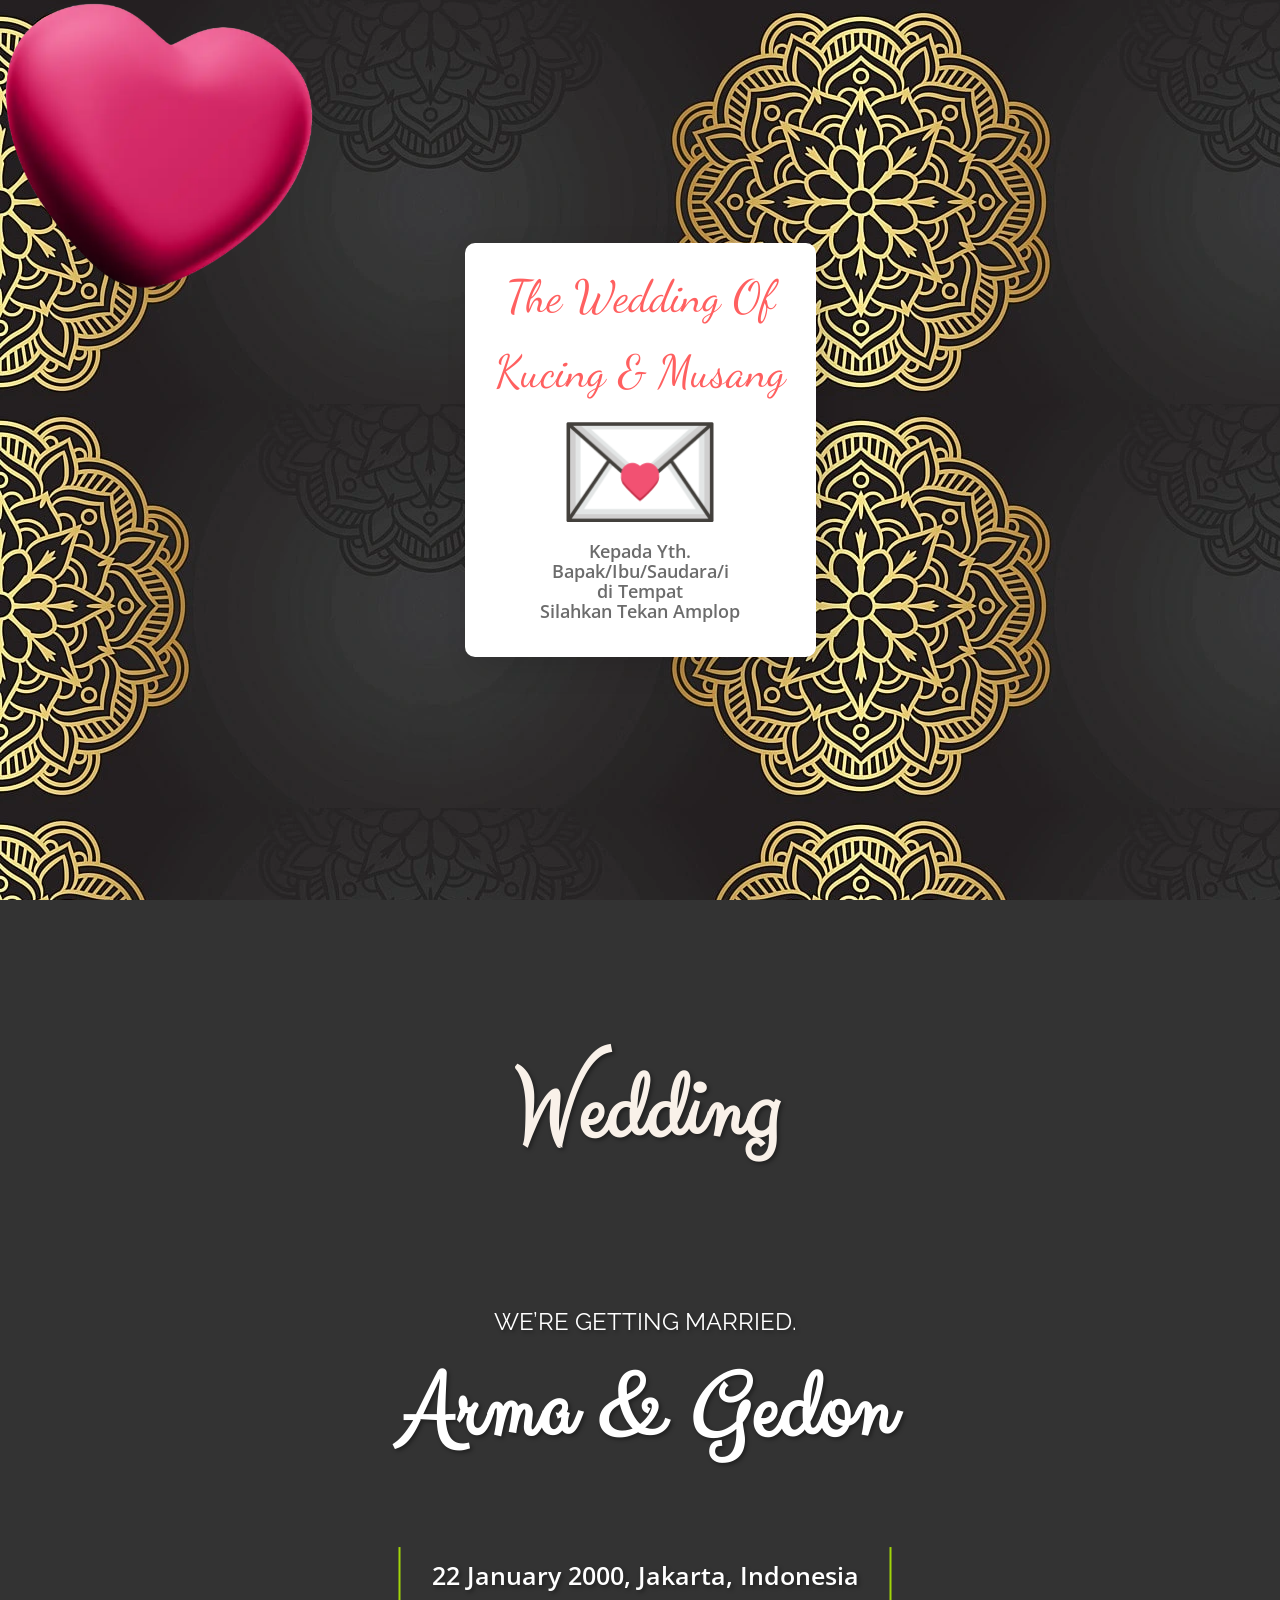
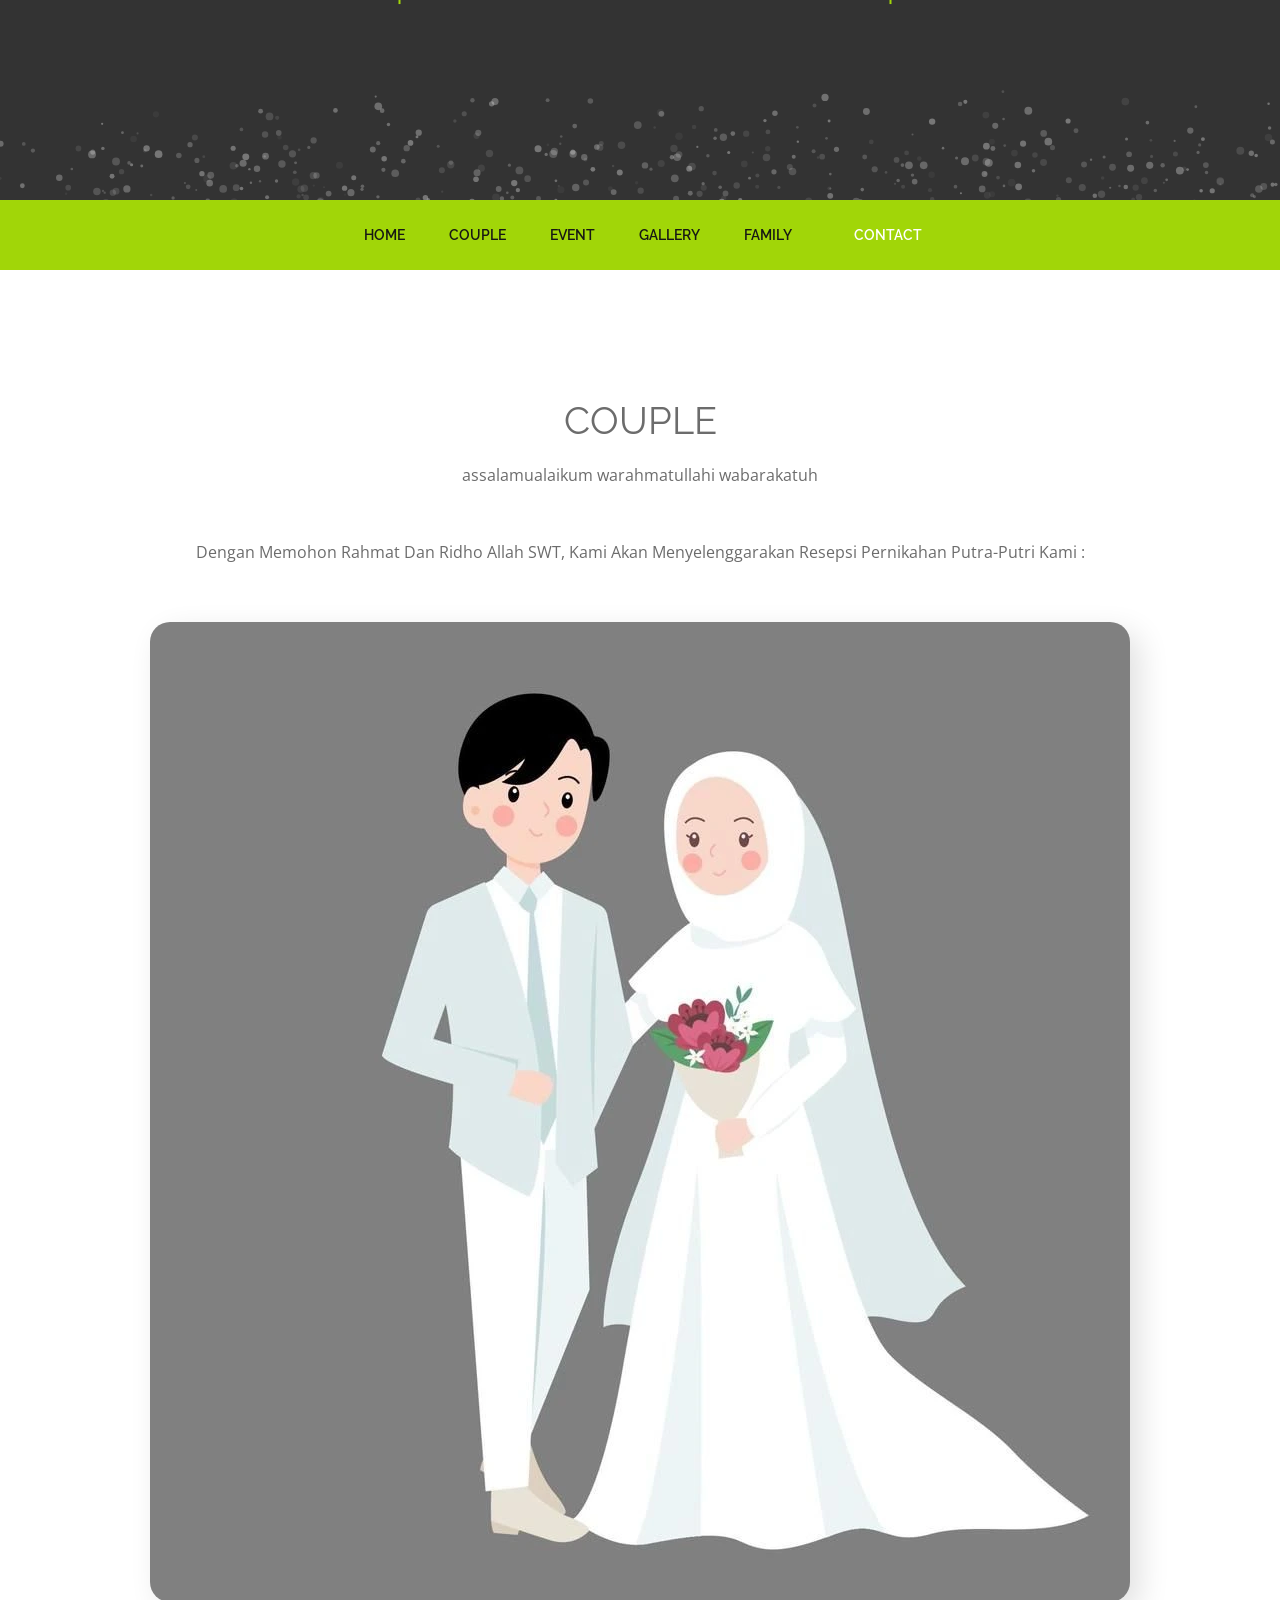
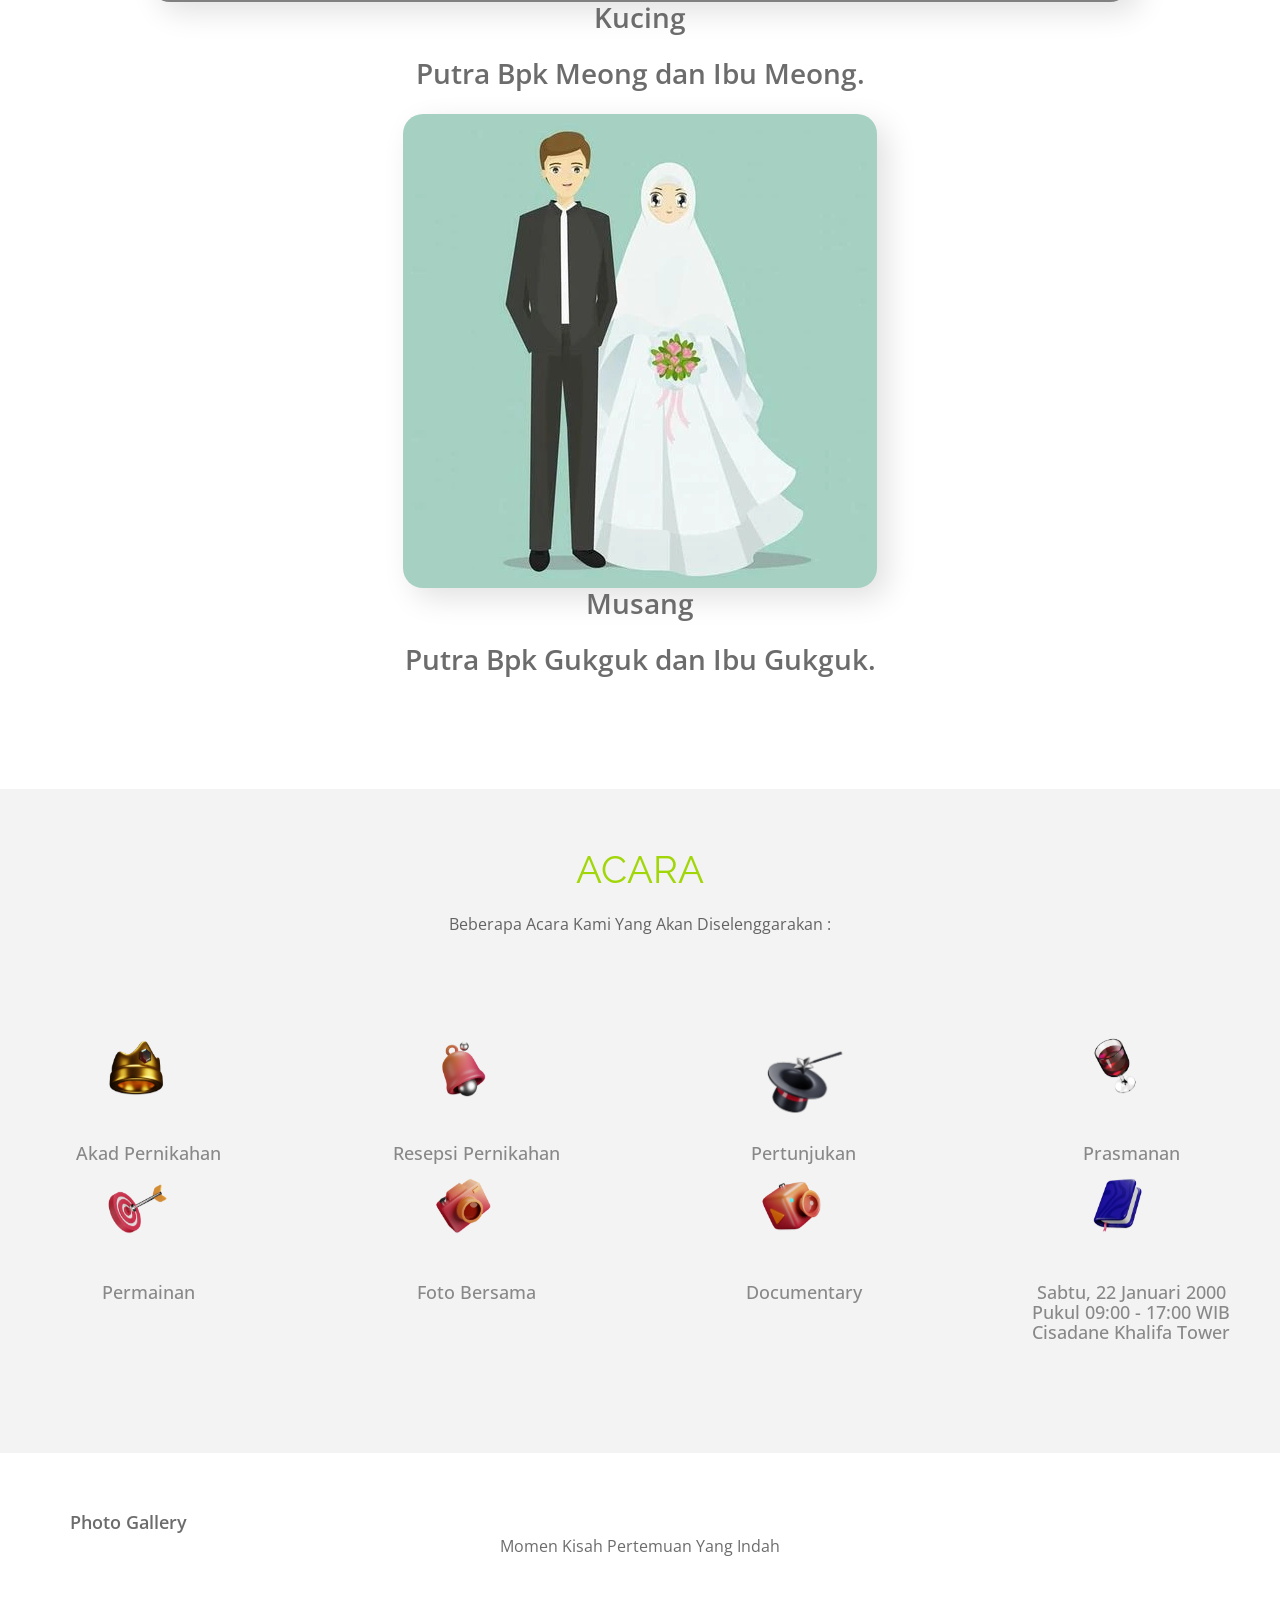
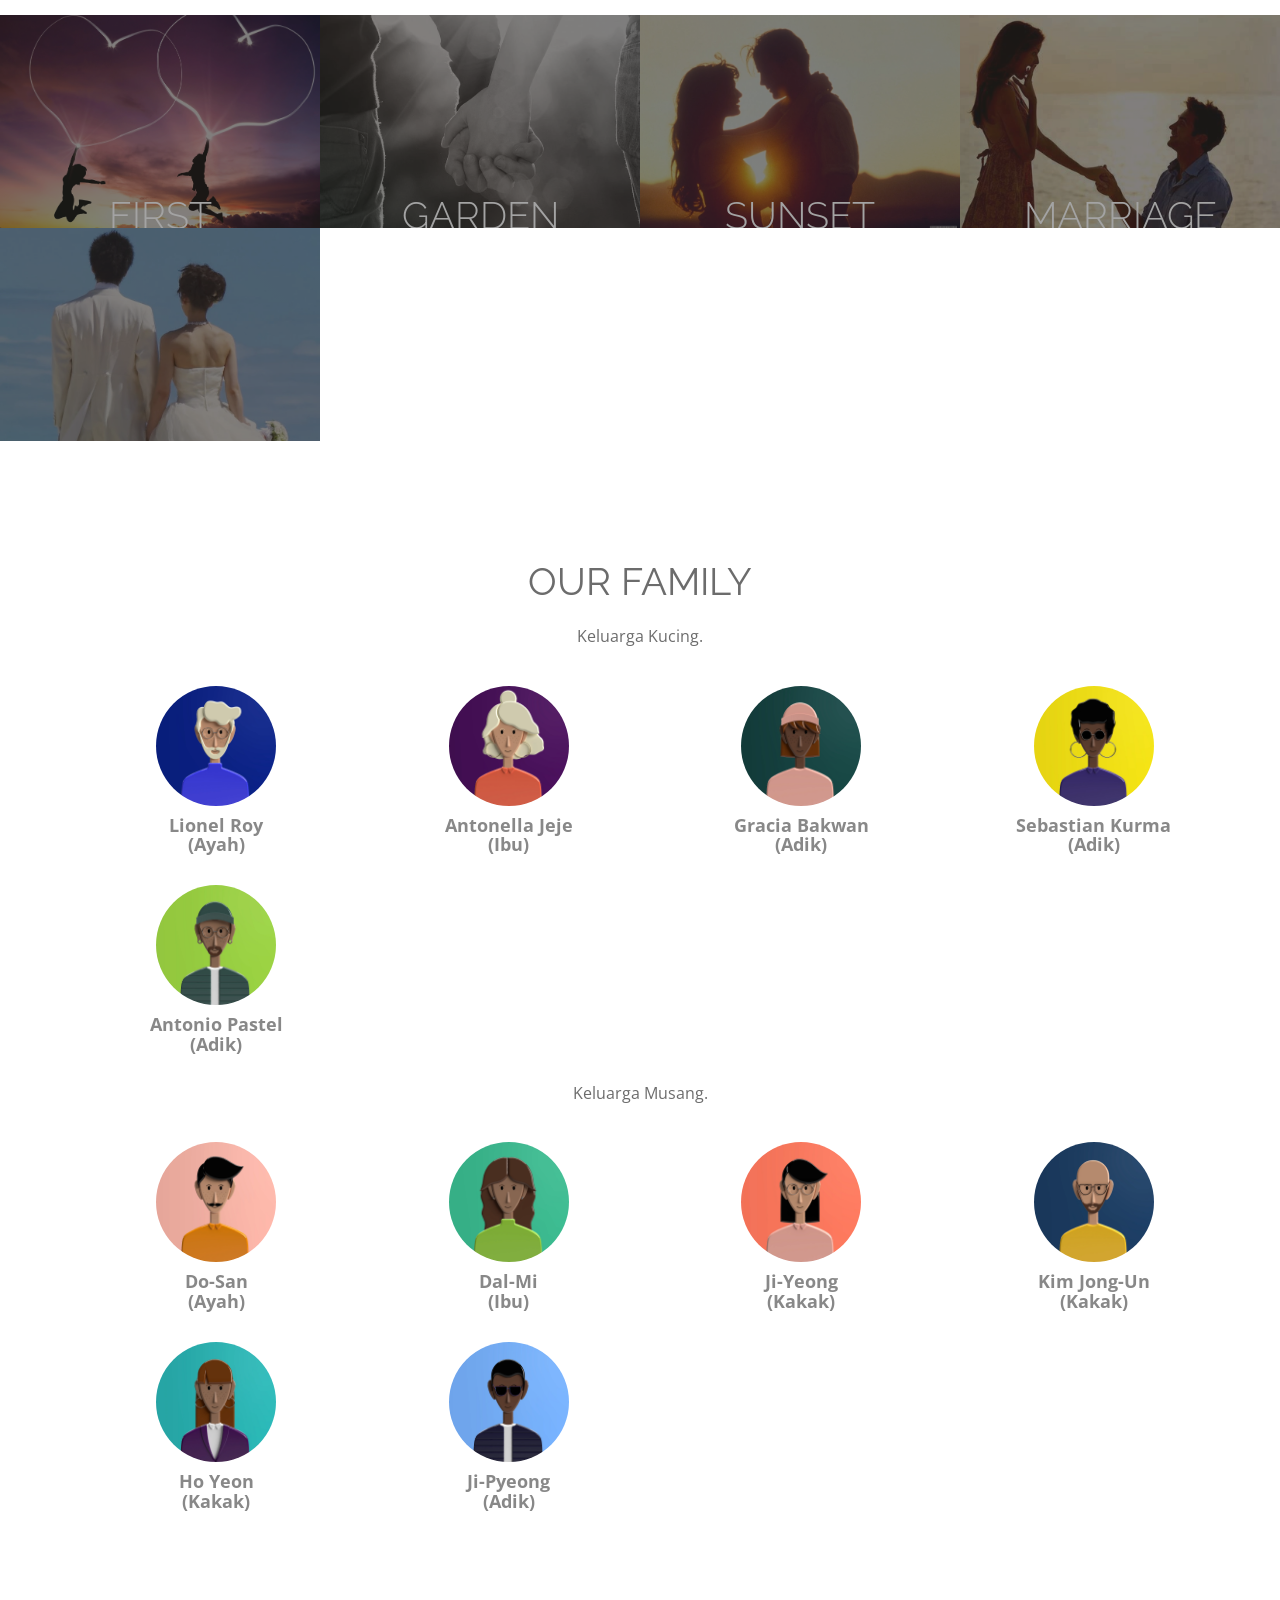
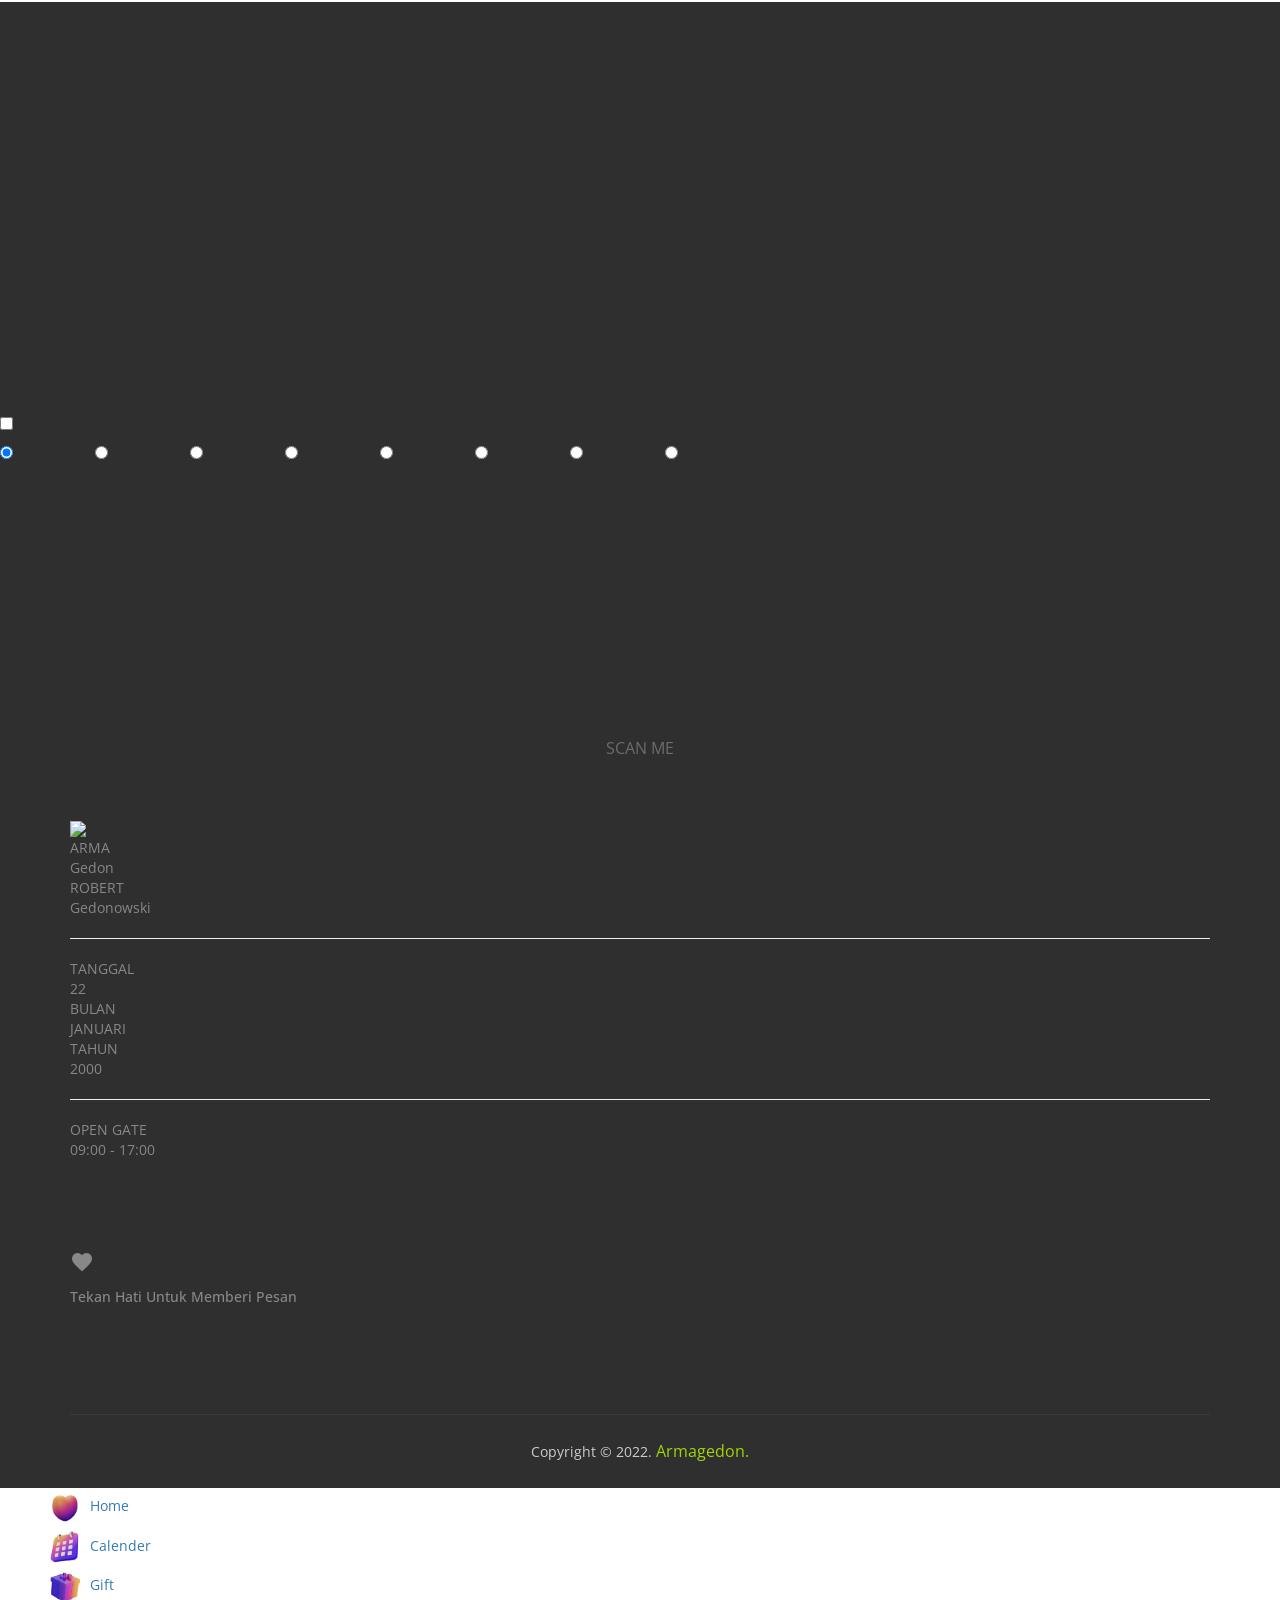
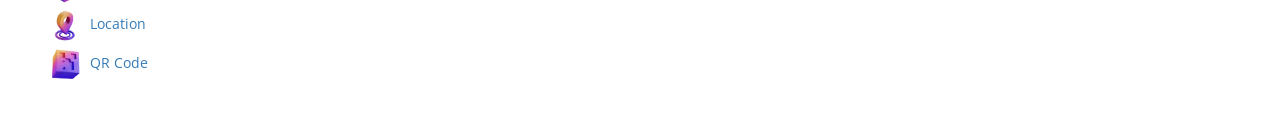
==== 1/index.html @ f42b1034 "Add files via upload" ====
<!doctype html>
<html>
  <head>
    <meta charset="UTF-8" />
    <meta http-equiv="X-UA-Compatible" content="IE=edge" />
    <meta name="viewport" content="width=device-width, initial-scale=1.0" />
    <link rel="stylesheet" type="text/css" href="css/component.css" />
    <link rel="icon" href="img/icon/love.webp">
    <link rel="stylesheet" href="fontawesome/css/all.min.css"/>
    <link href="css/bootstrap.min.css" rel="stylesheet" type="text/css">
    <link rel="stylesheet" href="js/fancybox/jquery.fancybox.css" type="text/css" media="screen" />
    <link rel="preconnect" href="https://fonts.googleapis.com" />
    <link rel="preconnect" href="https://fonts.gstatic.com" crossorigin />
    <link href="https://fonts.googleapis.com/css2?family=Ubuntu:wght@400;500;700&display=swap" rel="stylesheet" />
    <link href="https://fonts.googleapis.com/css?family=Cinzel|Dancing+Script|Dosis|Kaushan+Script|Open+Sans:400,700" rel="stylesheet">
    <link href="https://fonts.googleapis.com/css?family=Great+Vibes" rel="stylesheet">
    <link href='http://fonts.googleapis.com/css?family=Raleway:200,400,800|Clicker+Script' rel='stylesheet' type='text/css'>
    <link href="https://unpkg.com/aos@2.3.1/dist/aos.css" rel="stylesheet" />
    <link href="https://fonts.googleapis.com/icon?family=Material+Icons+Sharp" rel="stylesheet" />
    <link href="css/style.css" rel="stylesheet" type="text/css"> 
    <link href="css/font-awesome.css" rel="stylesheet" type="text/css"> 
    <link href="css/animate.css" rel="stylesheet" type="text/css">
    <title>Kucing & Musang</title>

<!--[if lt IE 9]>
    <script src="js/respond-1.1.0.min.js"></script>
    <script src="js/html5shiv.js"></script>
    <script src="js/html5element.js"></script>
<![endif]-->
  </head>
<body>
  <audio class="audio" src="img/keepyousafe.mp3" autoplay type="audio" loop=""></audio>
    <div class="open">
      <div class="card">
        <h2>The Wedding Of</h2>
        <h2>Kucing & Musang</h2>
          <img onclick="mulai()" src="img/mail.png" alt="" srcset="" />
        <h3>Kepada Yth.<br>
        Bapak/Ibu/Saudara/i<br>
        di Tempat<br>
        Silahkan Tekan Amplop</h3>
      </div>
    </div>
    <img src="img/icon/love.webp" style="position: absolute; width:25%;"/>
    <div class="atas" id="atas">
      <img onclick="mulai()" src="img/slide3.jfif" alt="" />
      <h2>Wedding<br>Happy Couple</h2>
      <h6>Kucing & Musang<br><br>22 January 2000</h6>
      <h3>Di Scroll Kebawah Yuk!</h3>
    </div>

  <div id="intros" class="demo-2">
	  <div class="content">
		  <div id="large-header" class="large-header">
			<canvas id="demo-canvas"></canvas>
			  <div class="main-title">
			  <h1>Wedding</span></h1>
			    <div class="top_left_cont zoomIn wow animated"> 
          <h2>We’re Getting Married.<br> <strong>Arma & Gedon</strong></h2>
          <h3>22 January 2000, Jakarta, Indonesia</h3>
	        </div>
	      </div>
		  </div>  
	  </div>	
  </div>

<!-- Navbar -->
<header id="header_wrapper">
  <div class="container">
    <div class="header_box">
      <nav class="navbar navbar-inverse" role="navigation">
        <div class="navbar-header">
          <button type="button" id="nav-toggle" class="navbar-toggle" data-toggle="collapse" data-target="#main-nav"> <span class="sr-only">Toggle navigation</span><span class="icon-bar"></span><span class="icon-bar"></span><span class="icon-bar"></span></button>
        </div>
        <div id="main-nav" class="collapse navbar-collapse navStyle">
          <ul class="nav navbar-nav" id="mainNav">
            <li class="active"><a href="#intros" class="scroll-link">Home</a></li>
            <li><a href="#aboutUs" class="scroll-link">Couple</a></li>
            <li><a href="#service" class="scroll-link">Event</a></li>
            <li><a href="#Portfolio" class="scroll-link">Gallery</a></li> 
            <li><a href="#team" class="scroll-link">Family</a></li>
            <li><a href="#contact" class="scroll-link">Contact</a></li>
          </ul>
        </div>
      </nav>
    </div>
  </div>
</header>
<!-- Navbar --> 

<!-- Couple --> 
<section id="aboutUs">
  <div class="inner_wrapper about-us aboutUs-container fadeInLeft animated wow">
    <div class="container">
      <h2>Couple</h2>
      <h6>assalamualaikum warahmatullahi wabarakatuh</h6>
      <h6>Dengan Memohon Rahmat Dan Ridho Allah SWT, Kami Akan Menyelenggarakan Resepsi Pernikahan Putra-Putri Kami :</h6>
        <div class="gambarikon wow zoomIn" id="gambarikon">
          <img src="img/slide.webp" alt="" />
          <h3>Kucing</h3><br>
          <h3>Putra Bpk Meong dan Ibu Meong.</h3><br>
        </div>
        <div class="gambarikon wow zoomIn" id="gambarikon">
          <img src="img/slide2.webp" alt="" />
          <h3>Musang</h3><br>
          <h3>Putra Bpk Gukguk dan Ibu Gukguk.</h3>
        </div>  
    </div>
  </div>
</section>
<!-- Couple --> 

<!--Acara-->
<section id="service">
  <div class="service-container">
    <h2>Acara</h2>
      <h6>Beberapa Acara Kami Yang Akan Diselenggarakan :</h6>
    <div class="service_wrapper">
      <div class="row">
        <div class="col-md-3">
          <div class="service_icon delay-03s animated wow  zoomIn"><img src="img/icon/akad.webp"/></div>
            <div class="service_block">
              <h4 class="animated fadeInDown wow">Akad Pernikahan</h4>
          </div>
        </div>
        <div class="col-md-3">
          <div class="service_icon delay-03s animated wow  zoomIn"><img src="img/icon/resepsi.webp"/></div>
            <div class="service_block">
              <h4 class="animated fadeInDown wow">Resepsi Pernikahan</h4>
          </div>
        </div>
        <div class="col-md-3">
          <div class="service_icon delay-03s animated wow  zoomIn"><img src="img/icon/magic.webp"/></div>
            <div class="service_block">
              <h4 class="animated fadeInDown wow">Pertunjukan</h4>
          </div>
        </div>
        <div class="col-md-3">
          <div class="service_icon delay-03s animated wow  zoomIn"><img src="img/icon/dinner.webp"/></div>
            <div class="service_block">
              <h4 class="animated fadeInDown wow">Prasmanan</h4>
          </div>
        </div>
        <div class="col-md-3">
          <div class="service_icon delay-03s animated wow  zoomIn"><img src="img/icon/games.webp"/></div>
            <div class="service_block">
              <h4 class="animated fadeInDown wow">Permainan</h4>
          </div>
        </div>
        <div class="col-md-3">
          <div class="service_icon delay-03s animated wow  zoomIn"><img src="img/icon/photo.webp"/></div>
            <div class="service_block">
              <h4 class="animated fadeInDown wow">Foto Bersama</h4>
          </div>
        </div>
        <div class="col-md-3">
          <div class="service_icon delay-03s animated wow  zoomIn"><img src="img/icon/video.webp"/></div>
            <div class="service_block">
              <h4 class="animated fadeInDown wow">Documentary</h4>
          </div>
        </div>
        <div class="col-md-3">
          <div class="service_icon delay-03s animated wow  zoomIn"><img src="img/icon/note.webp"/></div>
            <div class="service_block">
              <h4 class="animated fadeInDown wow">Sabtu, 22 Januari 2000<br>Pukul 09:00 - 17:00 WIB<br>Cisadane Khalifa Tower</h4>
          </div>
        </div>
      </div> 
    </div>
  </div>
</section>
<!--Acara-->
    
    <!-- Gallery -->
    <section id="Portfolio" class="content"> 
      <div class="container portfolio_title"> 
        <div class="section-title">
          <h3>Photo Gallery</h3>
            <h6>Momen Kisah Pertemuan Yang Indah</h6>
        </div>
      </div>

      <div class="portfolio-top"></div>
      <div class="portfolio"> 
        <div class="isotope fadeInLeft animated wow grid" style="position: relative; overflow: hidden; height: 480px;" id="portfolio_wrapper">  
          
          <figure style="position: absolute; left: 0px; top: 0px; transform: translate3d(0px, 0px, 0px) scale3d(1, 1, 1); width: 337px; opacity: 1;" class="portfolio-item one-four appleIOS isotope-item effect-oscar">
            <div class="portfolio_img"> 
              <img src="img/portfolio_pic1.webp">
            </div> 
            <figcaption>		
              <div><a href="img/portfolio_pic1.webp" class="fancybox"> 
                <h2>First <span>Dating</span></h2></a>
              </div>
            </figcaption>
          </figure>

          <figure style="position: absolute; left: 0px; top: 0px; transform: translate3d(337px, 0px, 0px) scale3d(1, 1, 1); width: 337px; opacity: 1;" class="portfolio-item one-four  design isotope-item effect-oscar">
            <div class="portfolio_img">
              <img src="img/portfolio_pic2.webp">
            </div>
            <figcaption>		
              <div><a href="img/portfolio_pic2.webp" class="fancybox"> 
                <h2>Garden <span>Dating</span></h2></a>
              </div>
            </figcaption>
          </figure>

          <figure style="position: absolute; left: 0px; top: 0px; transform: translate3d(0px, 240px, 0px) scale3d(1, 1, 1); width: 337px; opacity: 1;" class="portfolio-item one-four  design isotope-item effect-oscar">
            <div class="portfolio_img">
              <img src="img/portfolio_pic5.webp">
            </div>
            <figcaption>		
              <div><a href="img/portfolio_pic5.webp" class="fancybox"> 
                <h2>Sunset <span>Dating</span></h2></a>
              </div>
            </figcaption>
          </figure>
          
          <figure style="position: absolute; left: 0px; top: 0px; transform: translate3d(337px, 240px, 0px) scale3d(1, 1, 1); width: 337px; opacity: 1;" class="portfolio-item one-four  web isotope-item effect-oscar">
            <div class="portfolio_img">
              <img src="img/portfolio_pic6.webp">
            </div>
            <figcaption>		
              <div><a href="img/portfolio_pic6.webp" class="fancybox"> 
                <h2>Marriage  <span>Proposal</span></h2></a>
              </div>
            </figcaption>
          </figure>
          
          <figure style="position: absolute; left: 0px; top: 0px; transform: translate3d(674px, 240px, 0px) scale3d(1, 1, 1); width: 337px; opacity: 1;" class="portfolio-item one-four  design web isotope-item effect-oscar">
            <div class="portfolio_img">
              <img src="img/portfolio_pic7.webp">
            </div>       
            <figcaption>		
              <div><a href="img/portfolio_pic7.webp" class="fancybox"> 
                <h2>Pre-Wedding <span>Photo</span></h2></a>
              </div>
            </figcaption>
          </figure>
          
        </div>
      </div>
    </section>
    <!-- Gallery -->

    
    <!-- Keluarga -->
    <section class="page_section team" id="team">
      <div class="container wow fadeInLeft">
        <h2>Our Family</h2>

        <h6>Keluarga Kucing.</h6>
          <div id="team" name="team">
            <div class="container wow fadeInLeft">
              <div class="row centered wow fadeInLeft">
                <div class="col-md-3 centered"> <img class="img img-circle" src="img/icon/ayah1.webp" height="120px" width="120px" alt="">
                    <h4><b>Lionel Roy<br>(Ayah)</b></h4><br/>
                </div>
                <div class="col-md-3 centered wow fadeInLeft"> <img class="img img-circle" src="img/icon/ibu1.webp" height="120px" width="120px" alt="">
                    <h4><b>Antonella Jeje<br>(Ibu)</b></h4><br/>
                </div>
                <div class="col-md-3 centered wow fadeInLeft"> <img class="img img-circle" src="img/icon/ade1.webp" height="120px" width="120px" alt="">
                    <h4><b>Gracia Bakwan<br>(Adik)</b></h4><br/>
                </div>
                <div class="col-md-3 centered wow fadeInLeft"> <img class="img img-circle" src="img/icon/ade2.webp" height="120px" width="120px" alt="">
                    <h4><b>Sebastian Kurma<br>(Adik)</b></h4><br/>
                </div>
                <div class="col-md-3 centered wow fadeInLeft"> <img class="img img-circle" src="img/icon/ade3.webp" height="120px" width="120px" alt="">
                  <h4><b>Antonio Pastel<br>(Adik)</b></h4><br/>
              </div>
              </div>
            </div>
          </div>

        <h6>Keluarga Musang.</h6>
          <div id="team" name="team">
            <div class="container wow fadeInLeft">
              <div class="row centered wow fadeInLeft">
                <div class="col-md-3 centered wow fadeInLeft"> <img class="img img-circle" src="img/icon/ayah2.webp" height="120px" width="120px" alt="">
                    <h4><b>Do-San<br>(Ayah)</b></h4><br/>
                </div>
                <div class="col-md-3 centered wow fadeInLeft"> <img class="img img-circle" src="img/icon/ibu2.webp" height="120px" width="120px" alt="">
                    <h4><b>Dal-Mi<br>(Ibu)</b></h4><br/>
                </div>
                <div class="col-md-3 centered wow fadeInLeft"> <img class="img img-circle" src="img/icon/kakak1.webp" height="120px" width="120px" alt="">
                    <h4><b>Ji-Yeong<br>(Kakak)</b></h4><br/>
                </div>
                <div class="col-md-3 centered wow fadeInLeft"> <img class="img img-circle" src="img/icon/kakak2.webp" height="120px" width="120px" alt="">
                    <h4><b>Kim Jong-Un <br>(Kakak)</b></h4><br/>
                </div>
                <div class="col-md-3 centered wow fadeInLeft"> <img class="img img-circle" src="img/icon/kakak3.webp" height="120px" width="120px" alt="">
                  <h4><b>Ho Yeon<br>(Kakak)</b></h4><br/>
              </div>
              <div class="col-md-3 centered wow fadeInLeft"> <img class="img img-circle" src="img/icon/adek1.webp" height="120px" width="120px" alt="">
                <h4><b>Ji-Pyeong<br>(Adik)</b></h4><br/>
            </div>
              </div>
            </div>
          </div>

        </div>
    </section>
    <!-- Keluarga -->

        <!-- Ucapan -->
        <footer class="footer_wrapper" id="contact">
          <div class="container">
            <section class="page_section contact" id="contact">
              <div class="contact_section wow fadeInLeft">
                <h2>Ucapan & Doa</h2>
                <h6>Berikan kami ucapan & doa</h6>
              </div>
              <div class="row">
                <div class="sosmed wow fadeInLeft">	    
                  <ul class="social_links">
                    <li class="animated bounceIn wow delay-02s"><a href="https://www.instagram.com/armatriwah/"><img src="img/sosmed/facebook.webp"></a></li>
                    <li class="animated bounceIn wow delay-03s"><a href="https://www.instagram.com/armatriwah/"><img src="img/sosmed/instagram.webp"></a></li>
                    <li class="animated bounceIn wow delay-05s"><a href="https://www.instagram.com/armatriwah/"><img src="img/sosmed/snapchat.webp"></a></li> 
                    <li class="animated bounceIn wow delay-06s"><a href="https://www.instagram.com/armatriwah/"><img src="img/sosmed/tiktok.webp"></a></li> 
                    <li class="animated bounceIn wow delay-07s"><a href="https://www.instagram.com/armatriwah/"><img src="img/sosmed/twitter.webp"></a></li> 
                    <li class="animated bounceIn wow delay-08s"><a href="https://www.instagram.com/armatriwah/"><img src="img/sosmed/whatsapp.webp"></a></li> 
                  </ul>
                </div>
              </div>
            </section>
          </div>
        <!-- Ucapan -->
    
        <div class="bank_section" id="gift">
          <input class="checkbox" type="checkbox" name="general" id="general">
    
              <input class="checkbox-budget" type="radio" name="budget" id="budget-1" checked>
              <label class="animated bounceIn wow delay-02s for-checkbox-budget" for="budget-1">
                <img src="img/bank/bca.webp"><span data-hover="12345xxxxx">.</span>
              </label>
    
              <input class="checkbox-budget" type="radio" name="budget" id="budget-2">
              <label class="animated bounceIn wow delay-03s for-checkbox-budget" for="budget-2">
                <img src="img/bank/bni.webp"><span data-hover="12345xxxxx">.</span>
              </label>
    
              <input class="checkbox-budget" type="radio" name="budget" id="budget-3">
              <label class="animated bounceIn wow delay-04s for-checkbox-budget" for="budget-3">
                <img src="img/bank/bri.webp"><span data-hover="12345xxxxx">.</span>
              </label>
    
              <input class="checkbox-budget" type="radio" name="budget" id="budget-4">
              <label class="animated bounceIn wow delay-05s for-checkbox-budget" for="budget-4">	
                <img src="img/bank/dana.webp"><span data-hover="12345xxxxx">.</span>
              </label>
    
              <input class="checkbox-budget" type="radio" name="budget" id="budget-5">
              <label class="animated bounceIn wow delay-06s for-checkbox-budget" for="budget-5">							
                <img src="img/bank/gopay.webp"><span data-hover="12345xxxxx">.</span> 
              </label>
              
              <input class="checkbox-budget" type="radio" name="budget" id="budget-6">
              <label class="animated bounceIn wow delay-07s for-checkbox-budget" for="budget-6">							
                <img src="img/bank/linkaja.webp"><span data-hover="12345xxxxx">.</span>
              </label>
    
              <input class="checkbox-budget" type="radio" name="budget" id="budget-7">
              <label class="animated bounceIn wow delay-08s for-checkbox-budget" for="budget-7">							
                <img src="img/bank/mandiri.webp"><span data-hover="12345xxxxx">.</span>
              </label>
    
              <input class="checkbox-budget" type="radio" name="budget" id="budget-8">
              <label class="animated bounceIn wow delay-09s for-checkbox-budget" for="budget-8">							
                <img src="img/bank/ovo.webp"><span data-hover="12345xxxxx">.</span>
              </label>
    
            </div>
        </div>
          
        <div class="animated bounceIn wow delay-02s container" id="lokasi">
        <iframe src="https://www.google.com/maps/embed?pb=!1m18!1m12!1m3!1d3965.4467887770725!2d106.76256798067928!3d-6.336125937158359!2m3!1f0!2f0!3f0!3m2!1i1024!2i768!4f13.1!3m3!1m2!1s0x2e69efa999f334e7%3A0xd0ce5831591c54dd!2sBandar%20Udara%20Pondok%20Cabe!5e0!3m2!1sid!2sid!4v1658433720775!5m2!1sid!2sid" 
        width="300" height="250" left="-50px" style="border:0;" allowfullscreen="" loading="lazy" referrerpolicy="no-referrer-when-downgrade"></iframe>
    </div>
      
    <div class="animated bounceIn wow delay-02s container" id="qr">
      <div id="barCode">
        <h6>SCAN ME</h6>
        <img src="http://www.hascode.com/wp-content/uploads/2010/05/qr-code-inverted-error.png"/>
      </div>
      <div id="content">
        <div class="location" id="from">
          <div class="code">ARMA</div>
          <div class="city">Gedon</div>
        </div>
    
        <div class="location" id="to">
          <div class="code">ROBERT</div>
          <div class="city">Gedonowski</div>
        </div>
    
        <hr class="lineOne"/>
        <div id="info">
          <div class="col1">
            <div class="greyTxt">TANGGAL</div>
            <div class="specifics">22</div>
          </div>
          <div class="col2">
            <div class="greyTxt">BULAN</div>
            <div class="specifics">JANUARI</div>
          </div>
          <div class="col3">
            <div class="greyTxt">TAHUN</div>
            <div class="specifics">2000</div>
          </div>
        </div>
        <hr class="lineTwo"/>
        <div id="boarding">
          <div class="title">OPEN GATE</div>
          <div class="boardInfo">09:00 - 17:00</div>
        </div>
      </div>
    </div>
    
    <div class="container">
      <section class="page_section contact" id="contact">
        <i onclick="tanya()" class="animated bounceIn wow delay-09s material-icons-sharp"> favorite </i></a>
        <h5>Tekan Hati Untuk Memberi Pesan</h5>
      </section>
    </div>
    
    
    
        <!-- Footer -->
          <div class="container">
            <div class="footer_bottom"><span>Copyright © 2022. <a href="https://www.instagram.com/armatriwah/">Armagedon.</a></span> </div>
          </div>
        </footer>
        <!-- Footer -->
        
        
    <div class='menubottom'>
        <nav>
            <ul>
              <li><a href='#' title='Home'><img src="img/icon/love2.webp" width="50px"><span>Home</span></a></li>
              <li><a href='#service' title='Calender'><img src="img/icon/calender.webp" width="50px"><span>Calender</span></a></li>
              <li><a href='#gift' itempro' title='Gift'><img src="img/icon/gift.webp" width="50px"><span>Gift</span></a></li>
              <li><a href='#lokasi' title='Location'><img src="img/icon/location.webp" width="50px"><span>Location</span></a></li>
              <li><a href='#qr' title='QR'><img src="img/icon/qr.webp" width="50px"><span>QR Code</span></a></li>
            </ul>
        </nav>
    </div>
    
        <script src="http://css3-mediaqueries-js.googlecode.com/svn/trunk/css3-mediaqueries.js"></script>
        <script src="https://unpkg.com/aos@2.3.1/dist/aos.js"></script>
        <script src="https://cdn.jsdelivr.net/npm/sweetalert2@11.4.4/dist/sweetalert2.all.min.js"></script>
        <script type="text/javascript" src="js/jquery-1.11.0.min.js"></script>
        <script type="text/javascript" src="js/bootstrap.min.js"></script>
        <script type="text/javascript" src="js/jquery-scrolltofixed.js"></script>
        <script type="text/javascript" src="js/jquery.nav.js"></script> 
        <script type="text/javascript" src="js/jquery.easing.1.3.js"></script>
        <script type="text/javascript" src="js/jquery.isotope.js"></script>
        <script src="js/fancybox/jquery.fancybox.pack.js" type="text/javascript"></script> 
        <script type="text/javascript" src="js/wow.js"></script> 
        <script src="contact/jqBootstrapValidation.js"></script> 
        <script src="js/rAF.js"></script>
        <script src="js/demo-2.js"></script>
        <script src="contact/contact_me.js"></script>
        <script type="text/javascript" src="js/custom.js"></script>
        <script>var musik = "";</script>
        <script> AOS.init({ once: true, });</script>
        <script> var audio = document.querySelector(".audio");
          if(musik) {
            audio.src = musik;
          } 
          function mulai() { 
            audio.play();
            document.querySelector(".open").style = "opacity: 0;";
            document.querySelector(".body").style = "overflow-y: scroll;";
            setTimeout(function () { 
            document.querySelector(".open").style.display = "none";
          }, 1000);
          } 
          function wa(isi) { 
            window.open("https://api.whatsapp.com/send?text= Hallo, Orang gila. Saya mau ngucapin " + isi);
          } 
          async function tanya() {
            var {
            value: kado 
          } = await swal.fire({ title: "Silahkan isi pesan yang ingin dikirim ke mempelai", input: "text", showCancelButton: false, });
          if (kado) { await swal.fire("Kirim ke Whatsapp gue ya, sobat"); wa(kado); 
          } else {
          await swal.fire("Isi dulu dong, kalo ga diisi yaudah refresh ulang hehe"); tanya();
          } }
          </script>
</body>
</html>
---- 1/css/component.css ----
/* Header */
.large-header {
	position: relative;
	width: 100%;
	background: #333;
	overflow: hidden;
	background-size: cover;
	background-position: center center;
	z-index: 1;
}

.demo-1 .large-header {
	background-image: url('../img/demo-1-bg.jpg');
}

.demo-2 .large-header {
	background-image: url('../img/demo-2-bg.jpg');
	background-position: center bottom;
}

.demo-3 .large-header {
	background: #7f8c8d;
}

.demo-4 .large-header {
	background: #f9f1e9;
}

.main-title {
	position: absolute;
	margin: 0;
	padding: 0;
	color: #f9f1e9;
	text-align: center;
	top: 48%;
	left: 50%;
	-webkit-transform: translate3d(-50%,-50%,0);
	transform: translate3d(-50%,-50%,0);
}
.main-title h1{
	font-size:98px;
	font-weight:700;
}
.demo-1 .main-title, 
.demo-3 .main-title {
	text-transform: uppercase;
	font-size: 4.2em;
	letter-spacing: 0.1em;
}

.demo-2 .main-title {
	font-family: 'Clicker Script', cursive;
	font-weight: normal;
	font-size: 8em;
	padding-left: 10px;
	text-shadow: 2px 2px 4px rgba(0,0,0,0.4);
}

.demo-2 .main-title::before {
	content: '';
	width: 20vw;
	height: 20vw;
	min-width: 3.5em;
	min-height: 3.5em;
	background: url(../img/deco.svg) no-repeat center center;
	background-size: cover;
	position: absolute;
	top: 50%;
	left: 50%;
	border-radius: 50%;
	z-index: -1;
	-webkit-transform: translate3d(-50%,-50%,0);
	transform: translate3d(-50%,-50%,0);
}

.demo-3 .main-title {
	padding: 10px 40px;
	border: 10px double #f9f1e9;
	text-transform: uppercase;
	font-family: Londrina Outline, sans-serif;
}

.demo-4 .main-title {
	font-size: 6em;
	font-weight: 300;
	padding: 10px 30px;
	text-transform: uppercase;
	color: #222;
}

.main-title .thin {
	font-weight: 200;
}

@media only screen and (max-width : 768px) {
	.demo-1 .main-title, 
	.demo-3 .main-title,
	.demo-4 .main-title {
		font-size: 3em;
	}

	.demo-2 .main-title {
		font-size: 4em;
		width: 95%;
	}
}
---- 1/css/style.css ----
@charset "utf-8";
@import url(http://fonts.googleapis.com/css?family=Raleway:800,700,400);
@import url(http://fonts.googleapis.com/css?family=Signika:400,600);




.open { 
    background-image: url(../img/bg.webp);
    height: 100vh;
    width: 100vw;
    position: fixed;
    top: 0;
    display: flex;
    flex-direction: column;
    align-items: center;
    align-content: center;
    justify-content: center;
    transition: 0.5s all ease;
} 
.open h2 {
    font-size: 45px;
    font-family: 'Dancing Script', cursive;
    text-transform: capitalize;
    text-align: center;
    color: #ff6060;
}
.open h6 {
    font-size: 25px;
    font-family: 'Dancing Script', cursive;
    text-transform: capitalize;
    text-align: center;
    color: #ff6060;
}
.open .card { background: white;
padding: 30px;
border-radius: 10px; 
box-shadow: 10px 10px 30px rgba(0, 0, 0, 0.123);
text-align: center; 
} 
.open .card h3 { 
margin-top: 20px; 
} 
.open .card img { 
height: 100px; 
} 
.gambarikon { 
 
    display: flex;
    flex-direction: column;
    justify-content: center;
    align-items: center; 
}
.gambarikon img {

    background: white;
    border-radius: 20px;
    box-shadow: 10px 10px 30px rgba(0, 0, 0, 0.123);
    } 



 .atas { 
height: 100vh;
display: flex;
flex-direction: column;
justify-content: center;
align-items: center; 
} .atas img {
height: 200px;
margin-bottom: 50px;
background: white;
border-radius: 20px;
box-shadow: 10px 10px 30px rgba(0, 0, 0, 0.123);
} 
.atas h2 {
    font-size: 45px;
    font-family: 'Dancing Script', cursive;
    text-transform: capitalize;
    text-align: center;
    color: #ff6060;
} 
.atas h6 {
    font-size: 25px;
    font-family: 'Dancing Script', cursive;
    text-transform: capitalize;
    text-align: center;
    color: #ff6060;
}

ul {
    list-style: none;
}

.figure {
    margin: 0px;
}

img {
    max-width: 100%;
}

a, a:hover, a:active {
    outline: 0px !important;
	text-decoration:none;
}
.clear {
    clear: both;
    display: block;
    overflow: hidden;
    visibility: hidden;
    width: 0;
    height: 0;
}
.clearfix:before,
.clearfix:after {
    content: '\0020';
    display: block;
    overflow: hidden;
    visibility: hidden;
    width: 0;
    height: 0;
}

.clearfix:after {
    clear: both;
}
.form-control {
    display: block;
    width: 100%;
    height: 34px;
    padding: 16px 12px;
    font-size: 14px;
    line-height: 1.42857143;
    color: #555;
    background-color: transparent;
}
/* Common style */
.grid figure {
	position: relative;
	float: left;
	overflow: hidden;
	margin: 10px 1%;
	min-width: 320px;
	max-width: 480px;
	max-height: 360px;
	width: 48%;
	background: #3085a3;
	text-align: center;
	cursor: pointer;
}

.grid figure img {
	position: relative;
	display: block;
	min-height: 100%;
	max-width: 100%;
	opacity: 0.8;
}

.grid figure figcaption {
	padding: 2em;
	color: #fff;
	text-transform: uppercase;
	font-size: 1.25em;
	-webkit-backface-visibility: hidden;
	backface-visibility: hidden;
}

.grid figure figcaption::before,
.grid figure figcaption::after {
	pointer-events: none;
}

.grid figure figcaption,
.grid figure figcaption > a {
	position: absolute;
	top: 0;
	left: 0;
	width: 100%;
	height: 100%;
}

/* Anchor will cover the whole item by default */
/* For some effects it will show as a button */
.grid figure figcaption > a {
	z-index: 1000;
	text-indent: 200%;
	white-space: nowrap;
	font-size: 0;
	opacity: 0;
}

.grid figure h2 {
	word-spacing: -0.15em;
	font-weight: 300;
}

.grid figure h2 span {
	font-weight: 800;
}

.grid figure h2,
.grid figure p {
	margin: 0;
}

.grid figure p {
	letter-spacing: 1px;
	font-size: 68.5%;
}

/*---------------*/
/***** Oscar *****/
/*---------------*/

figure.effect-oscar {
	background: -webkit-linear-gradient(45deg, #22682a 0%, #9b4a1b 40%, #3a342a 100%);
	background: linear-gradient(45deg, #22682a 0%,#9b4a1b 40%,#3a342a 100%);
}

figure.effect-oscar img {
	opacity: 0.9;
	-webkit-transition: opacity 0.35s;
	transition: opacity 0.35s;
}

figure.effect-oscar figcaption {
	padding: 3em;
	background-color: rgba(37, 37, 37, 0.55);
	-webkit-transition: background-color 0.35s;
	transition: background-color 0.35s;
}

figure.effect-oscar figcaption::before {
	position: absolute;
	top: 30px;
	right: 30px;
	bottom: 30px;
	left: 30px;
	border: 1px solid #fff;
	content: '';
}

figure.effect-oscar h2 {
	margin: 20% 0 10px 0;
	-webkit-transition: -webkit-transform 0.35s;
	transition: transform 0.35s;
	-webkit-transform: translate3d(0,100%,0);
	transform: translate3d(0,100%,0);
	color:#A3A3A3;
}

figure.effect-oscar figcaption::before,
figure.effect-oscar p {
	opacity: 0;
	-webkit-transition: opacity 0.35s, -webkit-transform 0.35s;
	transition: opacity 0.35s, transform 0.35s;
	-webkit-transform: scale(0);
	transform: scale(0);
}

figure.effect-oscar:hover h2 {
	-webkit-transform: translate3d(0,0,0);
	transform: translate3d(0,0,0);
	color: #FFFFFF;
}

figure.effect-oscar:hover figcaption::before,
figure.effect-oscar:hover p {
	opacity: 1;
	-webkit-transform: scale(1);
	transform: scale(1);
	color:#fff;+++++++
}

figure.effect-oscar:hover figcaption {
	background-color: rgba(58,52,42,0);
}

figure.effect-oscar:hover img {
	opacity: 0.4;
}

/* Styles
---------------------------------*/
body {
    background: #fff;
    font-family: 'Open Sans', sans-serif;
    font-size: 14px;
    font-weight: normal;
    color: #888888;
    margin: 0;
}

h2 {
    font-size: 38px;
    color: #222222;
    font-family: 'Raleway', sans-serif;
    font-weight: normal;
    margin: 0px 0 25px 0;
    text-align: center;
    text-transform: uppercase;
}

h3 {
    font-family: 'Open Sans', sans-serif;
    font-weight: 600;
    color: #222222;
    font-size: 18px;
    margin: 0 0 5px 0;
}

h6 {
    font-size: 16px;
    color: #888888;
    font-family: 'Open Sans', sans-serif;
    font-weight: 400;
    text-align: center;
    margin: 0 0 60px 0;
}

p {
    line-height: 24px;
    margin: 0;
}

/* Header Styles
---------------------------------*/

#header_wrapper {
    background: #a1d608;
    padding: 10px 0px;
    border-top: 0px solid #FFFFFF;
    box-shadow: 1px 1px 4px rgba(60, 60, 60, 0.44);
    text-align: center;
}

.header_box {
    position: relative;
}

.logo {
    float: left;
    margin-top: 8px;
	position: relative;
	z-index: 2;
}

.res-nav_click {
    display: none;
}
	div#main-nav {
  float: left;
}

/* Nav Styles
---------------------------------*/
.navbar-inverse {
    background-color: transparent;
    border-color: transparent;
    text-align: center;
    float: initial;
    width: 100%;
}

.navbar {
    border: 0px solid #fff;
    min-height: 40px;
    margin-bottom: 0px;
}

.navbar-inverse .navbar-nav > li > a {
    color: #171814;
}

.navStyle {
    float: right;
    margin: 0 auto;
    text-align: center;
    float: initial !important;
}

.navStyle ul {
    list-style: none;
    padding: 0px;
    float: inherit;
}

.navStyle ul li {
    display: inline-block;
    margin: 0 5px;
    float: inherit;
}

.navStyle ul li:first-child {
	/*margin:0px;*/;
}

.navStyle ul li:last-child {
    margin: 0 0 0 23px;
}

.navStyle ul li a {
    display: block;
    font-size: 14px;
    color: #222222;
    font-family: 'Raleway', sans-serif;
    text-decoration: none;
    text-transform: uppercase;
    font-weight: 600;
    transition: all 0.2s ease-in-out;
    -moz-transition: all 0.2s ease-in-out;
    -webkit-transition: all 0.2s ease-in-out;
}

.navStyle ul li a:hover {
    color: #ED5441;
}

.navStyle > li > a:hover, .nav > li > a:focus {
    text-decoration: none;
    color: #ED5441;
    background-color: transparent;
}

.navbar-inverse .navbar-nav > li > a:hover, .navbar-inverse .navbar-nav > li > a:focus {
    color: #FFFFFF;
    background-color: transparent;
}

.navbar-inverse .navbar-nav > .active > a, .navbar-inverse .navbar-nav > .active > a:hover, .navbar-inverse .navbar-nav > .active > a:focus {
    color: #FFFFFF;
    border-radius: 0;
    background: transparent;
}
.logo{
display:none;
}
.navStyle > li.active > a,
.navStyle > li.active > a:hover {
    text-decoration: none;
    color: #ED5441;
    background-color: transparent;
}

.borderLeft {
    border-left: 1px solid #DADADA;
}

.borderTop {
    margin-top: 30px;
    border-top: 1px solid #DADADA;
}

.mrgTop {
    margin-top: 30px;
}
/* Top_content
---------------------------------*/

.top_cont_outer {
    background: #ED5441;
    position: relative; 
    background: url('../img/main2.jpg') no-repeat;
	background-size: cover; 
}

.hero_section {
    position: relative;
    padding-top: 14px;
}
.hero_wrapper {
height: 750px;
}
.white_pad {
    position: relative;
    right: 0px;
    bottom: 0px;
}

.white_pad img {
    position: absolute;
    right: 0px;
    bottom: 0px;
}

.top_left_cont {
    padding: 20% 0 0;
}

.top_left_cont h3 {
    font-size: 25px;
    color: #fff;
    margin: 0 0 20px 0;
    text-align: left;
    /* font-weight: 700; */
    text-align: center;
    /* background: rgba(255, 255, 255, 0.6); */
    /* display: inline-block; */
    /* margin: 0 auto; */
    /* float: none; */
    /* clear: both; */
    padding: 15px;
    border-left: 2px solid #a1d608;
    border-right: 2px solid #a1d608;
}

.top_left_cont h2 {
    font-size: 40px;
    color: #fff;
    line-height: 90px;
    margin: 0 0 72px 0;
    font-family: 'Raleway', sans-serif;
    text-align: center;
    font-size: 24px;
}

.top_left_cont h2 strong {
    font-weight: 700;
    color: #fff;
    font-family: 'Clicker Script', cursive;
    text-transform: capitalize;
    /* margin: 15px 0; */
    font-size: 98px;
}

.top_left_cont p {
font-size: 18px;
color: #FFFFFF;
margin: 0 0 30px 0;
line-height: 33px;
text-align: center;
font-weight: normal;
font-size: 20px;
/* font-weight: 300; */
text-align: center;
letter-spacing: 1px;
}

a.read_more, a.read_more2 {
    font-family: 'Raleway', sans-serif;
    display: block;
    font-size: 16px;
    width: 178px;
    height: 46px;
    line-height: 46px;
    border-radius: 3px;
    text-align: center;
    text-transform: uppercase;
    font-weight: 600;
    transition: all 0.2s ease-in-out;
    -moz-transition: all 0.2s ease-in-out;
    -webkit-transition: all 0.2s ease-in-out;
    background: transparent;
    color: #fff;
    border: 1px solid #fff;
	margin:0 auto;
}
a.read_more{
	 color: #3C3C3C;
	 border: 1px solid #3C3C3C;
}
a.read_more2:hover, a.read_more:hover {
    background: #fff;
    color: #0A1525;
    border: 1px solid #fff;
}
a.read_more:hover {
    background: #fff;
    color: #ED5441;
    border: 1px solid #ED5441;
}

	







/* Services
---------------------------------*/

#service {
    padding: 60px 0px;
    background: #f3f3f3;
}
#service h2{
  color: #a1d608;
}
.service_wrapper {
    padding: 40px 0 40px;
}

.service_section {
}

.service_block {
    text-align: center;
    padding-left: 15px;
    padding-right: 15px; 
	position: relative;
}

.service_icon {  
    width: 90px;
    height: 85px;
    margin: 0px auto 25px; 
}

 

.service_icon span {
    background: rgb(161, 214, 8);
    display: block;
    height: 100px;
    width: 100px;
    border-radius: 50%;
    padding-top: 12px;
}

.service_icon i {
  color: #ffffff;
  font-size: 40px;
  margin-top: 0;
  position: relative;
  top: 20px;
  z-index: 20;
  display: block;
  text-align: center;
}

.service_block h3 {
    font-family: 'Raleway', sans-serif;
    font-weight: 600;
    font-size: 25px;
    color: #636363;
    margin: 35px 0 15px;
}
#service h6{color: #636363;}
.service_block p {
    font-size: 14px;
    color: #636363;
    margin: 0 0 35px 0;
}
	
.mrgTop30{
margin-top:60px;
}

/* Latest Work
---------------------------------*/


#work_outer {
    background: #f9f9f9;
    padding: 70px 0px;
    position: relative;
}

.work_pic {
    position: absolute;
    right: 0;
    top: 25%;
    width: 50%;
}

.inner_section {
    padding: 0px;
}

.service-list {
    padding: 0 0 0 0;
    font-size: 14px;
    margin-bottom: 40px;
}

.service-list-col1 {
    float: left;
    width: 60px;
    text-align: center;
}

.service-list-col1 i {
    display:;
    color: #888;
    font-size: 19px;
    font-style: normal;
    line-height: 20px;
}

.service-list-col2 {
    overflow: hidden;
}

.page_section.alabaster {
    background: #fafafa;
}

.work_bottom {
    padding: 20px 0 0 0px;
}

.work_bottom span {
    font-size: 18px;
    color: #333333;
    display: block;
    margin: 0 0 20px 0;
}

a.contact_btn {
    background: #fff;
    text-transform: uppercase;
    display: block;
    width: 176px;
    height: 49px;
    text-align: center;
    line-height: 49px;
    font-size: 16px;
    color: #ED5441;
    border-radius: 3px;
    font-family: 'Raleway', sans-serif;
    font-weight: 600;
    border: 2px solid #ED5441;
    transition: all 0.2s ease-in-out;
    -moz-transition: all 0.2s ease-in-out;
    -webkit-transition: all 0.2s ease-in-out;
}

a.contact_btn:hover {
    background: #ED5441;
    color: #fff;
}

.input-text {
    background: transparent;
}


/* Portfolio
---------------------------------*/


#Portfolio {
    padding: 60px 0px;
}

.Portfolio-nav {
    padding: 0;
    margin: 0 0 45px 0;
    list-style: none;
    text-align: center;
}

.Portfolio-nav li {
    margin: 0 10px;
    display: inline;
}

.Portfolio-nav li a {
    display: inline-block;
    padding: 10px 22px;
    font-size: 12px;
    line-height: 20px;
    color: #222222;
    border-radius: 4px;
    text-transform: uppercase;
    background: #f7f7f7;
    margin-bottom: 5px;
    transition: all 0.3s ease-in-out;
    -moz-transition: all 0.3s ease-in-out;
    -webkit-transition: all 0.3s ease-in-out;
}

.Portfolio-nav li a:hover {
    background: #ED5441;
    color: #fff;
    text-decoration: none;
}

.portfolioContainer {
    margin: 0 auto;
    padding-left: 15px;
    width: auto !important;
}

.Portfolio-box {
    text-align: center;
    width: 350px;
    overflow: hidden;
    float: left;
    padding: 12px 0px;
}

.Portfolio-box img {
    transition: all 0.3s ease-in-out;
    -moz-transition: all 0.3s ease-in-out;
    -webkit-transition: all 0.3s ease-in-out;
}

.Portfolio-box img:hover {
    opacity: 0.6;
}

.Portfolio-nav li a.current {
    background: #ED5441;
    color: #fff;
    text-decoration: none;
}

img {
    max-width: 100%;
}

/* no transition on .isotope container */

.isotope .isotope-item {
  /* change duration value to whatever you like */
    -webkit-transition-duration: 0.6s;
    -moz-transition-duration: 0.6s;
    transition-duration: 0.6s;
}

.isotope .isotope-item {
    -webkit-transition-property: -webkit-transform, opacity;
    -moz-transition-property: -moz-transform, opacity;
    transition-property: transform, opacity;
}

.page_section.paddind {
    padding-bottom: 60px;
}


/* Happy Clients
---------------------------------*/



#clients {
    padding: 60px 0px;
}

.client_area {
    width: 960px;
    margin: 0px auto;
}

.client_section {
    padding: 35px 0 0 0;
}

.client_section.btm {
    padding: 20px 0 0 0;
}

.client_profile {
    float: left;
    text-align: center;
}

.client_profile.flt {
    float: right;
}

.client_profile_pic {
    border-radius: 50%;
    border: 2px solid #f5f5f5;
    margin: 0 0 15px 0;
    width: 220px;
    height: 220px;
}

.client_profile_pic img {
    border-radius: 50%;
    border: 3px solid #f5f5f5;
}

.client_profile h3 {
    font-size: 18px;
    color: #49b5e7;
    margin: 0 0 0 0;
}

.client_profile span {
    display: block;
    font-size: 16px;
    color: #888888;
}

/* Clients
---------------------------------*/


.client_logos {
    background: #AD0C98;
    padding: 60px 0;
    margin-top: 60px;
}

.client_logos ul {
    padding: 0;
    margin: 0;
    list-style: none;
    text-align: center;
}

.client_logos ul li {
    display: inline;
    margin: 0 25px;
}

.client_logos ul a {
    display: inline-block;
    margin: 0 20px;
}

.page_section.team {
    padding: 60px 0;
}

.page_section.team h6 {
    margin-bottom: 40px;
}

/* About Us
--------------------------- */
 
.aboutUs-container {
background-repeat: no-repeat;
background-position: right;
background-size: auto 100%;
background-position-y: 70px;
}
#about-us, h2, h3, h6, p {
color: #6C6C6C;
}
#about-us .read-more{
	border: 1px solid #ED5441;
	color: #1a1a1a;
}

#about-us .read-more:hover{
	background-color: #e74c3c;
	border: 1px solid #e74c3c;
	color: #fff;
}
.about-us-post-container{
	background-repeat: no-repeat;
	background-position: right;
	background-size: auto 100%;
}
.about-us{
	margin-top: 70px;
	margin-bottom: 50px;
}
.about-us h3{
	font-size:28px;
}
.points{ 
	margin-bottom: 10px;
	font-size:14px;
	padding-left:0px;
}
.about-us p{
	/*font-size: 0.9375em;*/
	line-height: 1.625em;
	padding: 15px 0;
}
.about-us .about-us-list{
	list-style: none;
	margin-bottom: 20px;
	padding-left:0px;
}

.about-us .points{
	position: relative;
	list-style-type: none;
	padding: 5px 0 5px 30px;
}

.about-us .points:before{
	content: "\f058";
	position: absolute;
	font-family: FontAwesome;
	font-size: 1.125em;
	color: #a1d608;
	left: 0px;
	top: 3px;
}

.about-us-link a:first-child{
	margin-left: 0;
}


/* Team
---------------------------------*/
.team_section {
    max-width: 993px;
    margin: 0 auto;
}

.team_area {
    width: 30.66%;
    margin-right: 3.82979%; 
    overflow: hidden;
    text-align: center;
    float: left;
}

.team_area span {
    margin-bottom: 24px;
    display: block;
}

.team_area:nth-of-type(3n+0) {
    margin: 0;
}

.team_box {
    width: auto;
    height: auto;
    position: relative;
    border-radius: 50%;
    margin: 0px 3px 25px 3px;
}
/*
.team_box_shadow {
    transition: all 0.3s ease-in-out;
    -moz-transition: all 0.3s ease-in-out;
    -webkit-transition: all 0.3s ease-in-out;
    position: absolute;
    width: 100%;
    height: 26%;
    z-index: 10;
    bottom: 0px;
} */

.team_box_shadow a {
    display: block;
    width: 100%;
    height: 100%; 
}

.team_box:hover .team_box_shadow {
    box-shadow: inset  0px 0px 0px 148px rgba(17,17,17,0.80);
}

.team_box:hover ul {
    display: block;
    opacity: 1;
}

.team_box img {
    display: block;
    border-radius: 0%;
    width: 90%;
    margin: 0 auto;
}

.team_box ul {
    display: block;
    padding: 0;
    margin: 0;
    list-style: none;
    position: absolute;
    left: 0;
    top: 88%;
    width: 100%;
    text-align: center;
    margin-top: -14px;
    z-index: 15;
    transition: all 0.6s ease-in-out;
    -moz-transition: all 0.6s ease-in-out;
    -webkit-transition: all 0.6s ease-in-out;
}

.team_box ul li {
    display: inline-block;
    margin: 0 11px;
	width: 34px; 
border-radius: 50%;
background: #fff;
padding: 10px 0 4px;
margin-bottom: 5px;
}

.team_box ul li a { 
    display: inline-block;
    font-size: 18px;
    color: #232323;
    transition: all 0.3s ease-in-out;
    -moz-transition: all 0.3s ease-in-out;
    -webkit-transition: all 0.3s ease-in-out;
}

.team_box ul li a:hover, .team_box ul li a:focus {
    text-decoration: none;
}

.team_box ul li a.fa-twitter:hover {
    color: #55acee;
}

.team_box ul li a.fa-facebook:hover {
    color: #3b5998;
}

.team_box ul li a.fa-pinterest:hover {
    color: #cb2026;
}

.team_box ul li a.fa-google-plus:hover {
    color: #dd4b39;
}
 .img-circle {
border-radius: 50%;
}
.centered {
text-align: center;
/* background: #0A1525; */
}
#team .fa {
width: 30px;
height: 30px;
margin: 0 3px;
border-radius: 100%;
font-size: 15px;
line-height: 30px;
outline: 0;
color: #fff;
background-color: #F04761;
-webkit-transition: all .3s;
-moz-transition: all .3s;
transition: all .3s;
}
#aboutUs {
    padding: 60px 0;
    background: #FFFFFF;
}

/* Contact
---------------------------------*/
.page_section.contact {
    padding: 90px 0 100px;
}
 
.contact_section {
    margin: 0 0 60px 0;
}

.contact_section h2 {
    font-size: 40px;
    color: #ffffff;
    margin: 0 0 50px 0;
    text-transform: uppercase;
}

.contact_block {
    text-align: center;
}

.contact_block_icon {
    border-radius: 50%;
    height: 85px;
    width: 85px;
    margin: 0px auto 20px;
}

.contact_block_icon.icon2 {
    border-color: #ED5441;
}

.contact_block_icon.icon3 {
    border-color: #49b5e7;
}

.contact_block_icon span {
    background: none repeat scroll 0 0 #f56eab;
    border: 5px solid #fff;
    border-radius: 50%;
    display: block;
    height: 100%;
    width: 100%;
}

.contact_block_icon.icon2 {
    border-color: #ED5441;
}

.contact_block_icon.icon2 span {
    background: #ED5441;
}

.contact_block_icon.icon3 {
    border-color: #49b5e7;
}

.contact_block_icon.icon3 span {
    background: #49b5e7;
}

.contact_block_icon i {
    color: #fff;
    font-size: 36px;
    margin-top: 0;
    position: relative;
    top: 26px;
    z-index: 20;
}

.contact_block span {
    display: block;
    font-size: 16px;
    color: #ffffff;
    line-height: 20px;
}

.contact_block span a {
    display: block;
    font-size: 16px;
    color: #ffffff;
    line-height: 20px;
}

.contact_info {
    font-size: 15px;
    margin: 0 0 0 20px;
    padding-left: 0;
}

.contact_info  h3 {
    font-size: 24px;
    font-weight: 600;
    margin: 0 0 30px;
    color: #fff;
}

.contact_info p {
    line-height: 28px;
    display: block;
    font-size: 16px;
    color: #ffffff;
    margin: 0 0 30px;
}

.social_links {
    padding:0;
    margin: 0;
    display: block;
    overflow: hidden;
    list-style: none;
}

.social_links li {
    float: left;
    margin-right: 4px;
}

.social_links li a {
    display: block;
    width: 50px;
    height: 50px;
    text-align: center;
    line-height: 50px;
    font-size: 25px;
    color: #fff;
}

.social_links li a:hover, .social_links li a:focus {
    text-decoration: none;
    border-radius: 80px;
}

.twitter a:hover {
    color: #55acee;
}

.facebook a:hover {
    color: #3b5998;
}

.pinterest a:hover {
    color: #cb2026;
}

.gplus a:hover {
    color: #dd4b39;
}
 

.form {
    margin: 0 66px 0 30px;
}

.input-text {
    padding: 15px 16px;
    border: 1px solid #ccc;
    width: 100%;
    height: 50px;
    display: block;
    border-radius: 4px;
    font-size: 15px;
    color: #aaa;
    margin: 0 0 15px 0;
    transition: all 0.3s ease-in-out;
    -moz-transition: all 0.3s ease-in-out;
    -webkit-transition: all 0.3s ease-in-out;
}

.input-text:focus {
    border: 1px solid #fff;
    outline: 0;
    -webkit-box-shadow: inset 0 1px 1px rgba(0, 0, 0, 0.075), 0 0 8px rgba(124, 197, 118, 0.3);
    -moz-box-shadow: inset 0 1px 1px rgba(0, 0, 0, 0.075), 0 0 8px rgba(124, 197, 118, 0.3);
    box-shadow: inset 0 1px 1px rgba(0, 0, 0, 0.075), 0 0 8px rgba(124, 197, 118, 0.3);
}

.input-text.text-area {
    height: 230px;
    resize: none;
    overflow: auto;
    
}

.input-btn {
    width: 175px;
    height: 50px;
    letter-spacing: 0px;
    background: #a1d608;
    border-radius: 3px;
    color: #ffffff;
    font-size: 16px;
    text-transform: uppercase;
    font-weight: 600;
    border: 0px;
    transition: all 0.3s ease-in-out;
    -moz-transition: all 0.3s ease-in-out;
    -webkit-transition: all 0.3s ease-in-out;
}

.input-btn:hover {
    background: #fff;
    color: #222;
}

/* Footer
---------------------------------*/

.footer_wrapper {
    background: #2f2f2f;
}

.footer_bottom {
    border-top: 1px solid #3C3A3A;
    padding: 25px 0;
}

.footer_bottom span {
    display: block;
    font-size: 14px;
    color: #cccccc;
    text-align: center;
}

.footer_bottom span a {
    display: inline-block;
    color: #a1d608;
    font-size: 16px;
    transition: all 0.3s ease-in-out;
    -moz-transition: all 0.3s ease-in-out;
    -webkit-transition: all 0.3s ease-in-out;
}

.footer_bottom span a:hover {
    color: #fff;
}

/* Animation Timers
---------------------------------*/
.delay-02s {
    animation-delay: 0.2s;
    -webkit-animation-delay: 0.2s;
}

.delay-03s {
    animation-delay: 0.3s;
    -webkit-animation-delay: 0.3s;
}

.delay-04s {
    animation-delay: 0.4s;
    -webkit-animation-delay: 0.4s;
}

.delay-05s {
    animation-delay: 0.5s;
    -webkit-animation-delay: 0.5s;
}

.delay-06s {
    animation-delay: 0.6s;
    -webkit-animation-delay: 0.6s;
}

.delay-07s {
    animation-delay: 0.7s;
    -webkit-animation-delay: 0.7s;
}

.delay-08s {
    animation-delay: 0.8s;
    -webkit-animation-delay: 0.8s;
}

.delay-09s {
    animation-delay: 0.9s;
    -webkit-animation-delay: 0.9s;
}

.delay-1s {
    animation-delay: 1s;
    -webkit-animation-delay: 1s;
}

.delay-12s {
    animation-delay: 1.2s;
    -webkit-animation-delay: 1.2s;
}


/*new_profolio*/



	
/* Portfolio */	
	
.container.portfolio_title {
    padding-bottom: 0px;
}

#portfolio {
    padding: 60px 0 40px;
}



/* Portfolio Filters */	

#filters {
    margin-top: 10px;
    margin-bottom: 40px;
    text-align: center;
    display: block;
    float: none;
    z-index: 2;
    position: relative;
}

#filters ul li {
    display: inline-block;
    margin: 0 5px;
}

#filters ul li a {
    display: block;
}

#filters ul li a h5 {
    background: none repeat scroll 0 0 #f7f7f7;
    border-radius: 4px;
    display: inline-block;
    
    font-size: 12px;
    line-height: 20px;
    margin-bottom: 5px;
    padding: 10px 22px;
    text-transform: uppercase;
    transition: all 0.3s ease-in-out 0s;
    background: #fff;
    border: #C2C2C2 solid 1px;
    color: #7C7C7C;
}

#filters ul li a:hover h5, #filters ul li a.active h5 {
    background: #AD0C98;
    color: #FFFFFF;
    text-decoration: none;
    border: #AD0C98 solid 1px;
}

.section-title h2 {
    color: #222222;
    font-family: 'Raleway', sans-serif;
    font-size: 34px;
    letter-spacing: -1px;
    margin: 0 0 15px;
    text-align: center;
    text-transform: uppercase;
}

.section-title span {
    display: block;
    color: #888888;
    font-family: 'Open Sans',sans-serif;
    font-size: 16px;
    font-weight: 400;
    margin: 0 0 60px;
    text-align: center;
}



/* Portfolio Items */	

#portfolio_wrapper {
    position: relative;
    padding: 0;
    width: 100%;
    margin: 0 auto;
    display: block;
}

#portfolio_wrapper .one-four {
    margin: 0!important;
    line-height: 0;
    width: 25%;
    padding: 0;
    position: relative;
}

.portfolio-item {
    padding: 0;
    position: relative;
    overflow: hidden;
}

.portfolio-item .portfolio_img {
    overflow: hidden;
    display: block;
    position: relative;
}

.portfolio-item .portfolio_img img {
    width: 100%;
    height: auto;
}

.portfolio-item:hover .item_overlay {
    opacity: 1;
    transition: all 0.4s ease 0s;
    -moz-transition: all 0.4s ease 0s;
    -webkit-transition: all 0.4s ease 0s;
    -ms-transition: all 0.4s ease 0s;
    -o-transition: all 0.4s ease 0s;
}

.item_overlay {
    width: 100%;
    height: 100%;
    position: absolute;
    top: 0;
    left: 0;
    opacity: 0;
    transition: all 0.3s ease 0s;
    -moz-transition: all 0.3s ease 0s;
    -webkit-transition: all 0.3s ease 0s;
    -o-transition: all 0.3s ease 0s;
    cursor: pointer;
}

.open-project-link {
    width: 100%;
    height: 100%;
    position: absolute;
    z-index: 100;
}

.item_overlay:hover {
    background:rgba(89, 89, 89, 0.7);
}

.item_info {
    position: absolute;
    height: 100px;
    width: 100%;
    top: 50%;
    margin-top: -50px;
    text-align: center;
}

.project_name {
    color: #fff;
    text-transform: uppercase;
    margin-top: 25px;
    
    opacity: 0;
    font-size: 18px;
    transition: all 0.2s ease 0s;
    -moz-transition: all 0.2s ease 0s;
    -webkit-transition: all 0.2s ease 0s;
    -ms-transition: all 0.2s ease 0s;
    -o-transition: all 0.2s ease 0s;
    position: relative;
    z-index: 10;
}

.portfolio-item:hover .project_name {
    opacity: 1;
    -webkit-transition: opacity .1s .2s;
    -moz-transition: opacity .1s .2s;
    -ms-transition: opacity .1s .2s;
    -o-transition: opacity .1s .2s;
    transition: opacity .1s .2s;
}

.project_catg {
    font-size: 14px;
    color: #fff;
    opacity: 0;
    margin-top: 0px;
    transition: all 0.2s ease 0s;
    -moz-transition: all 0.2s ease 0s;
    -webkit-transition: all 0.2s ease 0s;
    -ms-transition: all 0.2s ease 0s;
    -o-transition: all 0.2s ease 0s;
}

.portfolio-item:hover .project_catg {
    opacity: 0.8;
    -webkit-transition: opacity .1s .2s;
    -moz-transition: opacity .1s .2s;
    -ms-transition: opacity .1s .2s;
    -o-transition: opacity .1s .2s;
    transition: opacity .1s .2s;
}

.zoom-icon {
    left: 50%;
    margin-left: -20px;
    position: inherit;
    width: 40px;
    height: 40px;
    margin-top: 40px;
    opacity: 0;
    background: url(images/zoom.png);
    background-size: 40px 40px;
    transition: all 0.3s ease 0.1s;
    -moz-transition: all 0.3s ease 0.2s;
    -webkit-transition: all 0.3s ease 0.2s;
    -ms-transition: all 0.3s ease 0.2s;
    -o-transition: all 0.3s ease 0.2s;
}

.portfolio-item:hover .zoom-icon {
    opacity: 1;
    margin-top: 0px;
    -webkit-transition: opacity .3s .2s, margin-top .3s .2s;
    -moz-transition: opacity .3s .2s, margin-top .3s .2s;
    -ms-transition: opacity .3s .2s, margin-top .3s .2s;
    -o-transition: opacity .3s .2s, margin-top .3s .2s;
    transition: opacity .3s .2s, margin-top .3s .2s;
}
	
	
	
	
/* Portfolio Isotope Transitions */	

.isotope, .isotope .isotope-item {
    -webkit-transition-duration: 0.8s;
    -moz-transition-duration: 0.8s;
    -ms-transition-duration: 0.8s;
    -o-transition-duration: 0.8s;
    transition-duration: 0.8s;
}

.isotope {
    -webkit-transition-property: height, width;
    -moz-transition-property: height, width;
    -ms-transition-property: height, width;
    -o-transition-property: height, width;
    transition-property: height, width;
}

.isotope .isotope-item {
    -webkit-transition-property: -webkit-transform, opacity;
    -moz-transition-property: -moz-transform, opacity;
    -ms-transition-property: -ms-transform, opacity;
    -o-transition-property: -o-transform, opacity;
    transition-property: transform, opacity;
}

.isotope.no-transition, .isotope.no-transition .isotope-item, .isotope .isotope-item.no-transition {
    -webkit-transition-duration: 0s;
    -moz-transition-duration: 0s;
    -ms-transition-duration: 0s;
    -o-transition-duration: 0s;
    transition-duration: 0s;
}



/* Portfolio Expander */	



#project_container {
    display: none;
    background-color: #FFF;
}

#project-page-button-fullscreen {
    height: auto;
    z-index: 100;
    position: absolute;
    right: 30px;
    top: 30px;
}

#project-page-button-fullscreen li {
    display: inline-block;
    font-size: 30px;
}

#project-page-button-fullscreen li a {
    background: url(images/close.png) no-repeat #fff;
    background-size: 50px 50px;
    width: 50px;
    height: 50px;
    display: block;
    border-radius: 50px;
    opacity: 0.5;
}

#project-page-button-fullscreen li a:hover {
    opacity: 1;
}

#project-page-button {
    text-align: center;
    margin-bottom: 20px;
    height: auto;
    position: relative;
    z-index: 100;
}

#project-page-button li {
    display: inline-block;
    margin: 60px 10px 0px 10px;
    font-size: 30px;
}

#project_data {
    margin-bottom: 0px;
}

.project-section-title {
    text-align: center;
    margin-bottom: 40px;
}

.project-section-title h1 {
    margin-bottom: 5px!important;
    letter-spacing: 1px;
    font-family: 'Raleway', sans-serif;
}

.project-page {
    background-color: #FFF;
    width: 100%;
    height: auto;
    left: 0;
    padding-bottom: 40px;
}

	
/* Portfolio*/	
	
	
.project-image-slider .bx-wrapper .bx-next {
    background: url("images/project_slider_right.png") no-repeat;
    background-size: 35px 65px;
    opacity: 0.3;
    right: -90px;
}

.project-image-slider .bx-wrapper .bx-prev {
    background: url("images/project_slider_left.png") no-repeat;
    background-size: 35px 65px;
    opacity: 0.3;
    left: -90px;
}

.project-image-slider .bx-wrapper .bx-next:hover, .project-image-slider .bx-wrapper .bx-prev:hover {
    opacity: 1;
    background-position: 0;
}

.project-image-slider .bx-wrapper .bx-controls-direction a {
    height: 65px;
    margin-top: -33px;
    outline: 0 none;
    position: absolute;
    text-indent: -9999px;
    top: 50%;
    width: 35px;
    z-index: 100;
}
	
/* Portfolio Normal Expander */		
	
.project-description {
    margin-top: 40px;
    margin-bottom: 20px;
    width: 100%;
    height: auto;
}

.small-border {
    height: 2px;
    width: 50px;
    background-color: #ddd;
    margin-bottom: 15px;
}

.visit-project {
    width: 100%;
    text-align: center;
    border-top: 1px solid #ddd;
    margin-top: 20px;
    padding: 55px 0 20px 0;
}

.project-description h5 {
    color: #222222;
    text-transform: uppercase;
    margin-bottom: 5px;
}
	
	
	
/* Portfolio FullScreen Expander */			
	
#cycle-loader {
    height: 32px;
    left: 50%;
    margin: -8px 0 0 -8px;
    position: absolute;
    top: 50%;
    width: 32px;
    z-index: 999;
}

#arrow_left {
    top: 50%;
    height: 60px;
    position: absolute;
    left: 30px;
    width: 32px;
    z-index: 1000;
    margin-top: -30px;
}

#arrow_right {
    top: 50%;
    height: 60px;
    position: absolute;
    right: 30px;
    width: 32px;
    z-index: 1000;
    margin-top: -30px;
}

#arrow_left:hover, #arrow_right:hover {
    margin-top: -28px;
}

#arrow_left:active, #arrow_right:active {
    margin-top: -28px;
}

div.mc-image {
    -webkit-transition: opacity 1s ease-in-out;
    -moz-transition: opacity 1s ease-in-out;
    -o-transition: opacity 1s ease-in-out;
    transition: opacity 1s ease-in-out;
    -webkit-background-size: cover;
    -moz-background-size: cover;
    -o-background-size: cover;
    background-size: cover;
    background-position: center center;
    background-repeat: no-repeat;
    height: 100%;
    overflow: hidden;
    width: 100%;
}

.in-slide-content div.info-slide {
    background: #FFF url(images/info.png) no-repeat left bottom;
    background-size: 46px 46px;
    position: absolute;
    top: 30px;
    left: 30px;
    width: 46px;
    height: 46px;
    margin: 0;
    display: block;
    text-indent: 10px;
    -moz-border-radius: 23px;
    -webkit-border-radius: 23px;
    border-radius: 23px;
    cursor: pointer;
    z-index: 1000;
    -ms-filter: "progid: DXImageTransform.Microsoft.Alpha(Opacity=50)";
    filter: alpha(opacity=0.5);
    opacity: 0.5;
    -webkit-transition: all 0.3s;
    -moz-transition: all 0.3s;
    -o-transition: all 0.3s;
    -ms-transition: all 0.3s;
    transition: all 0.3s;
}

.in-slide-content div.info-slide:hover {
    width: 200px;
    background: #FFF;
    position: absolute;
    bottom: 40px;
    padding: 10px 20px;
    text-indent: 0px;
    moz-border-radius: 0px;
    -webkit-border-radius: 0px;
    border-radius: 0px;
    z-index: 1000;
    -ms-filter: "progid: DXImageTransform.Microsoft.Alpha(Opacity=100)";
    filter: alpha(opacity=1);
    opacity: 1;
}

.in-slide-content h2, .in-slide-content p {
    padding: 0;
    margin: 0;
    font-size: 12px;
    line-height: 24px;
}

.in-slide-content h2 {
    font-size: 14px;
    color: #444;
    text-shadow: none;
    font-weight: normal;
    text-transform: uppercase;
    z-index: 1001;
    position: relative;
    white-space: nowrap;
}

.info-slide p {
    color: #aaa;
    font-size: 13px;
    text-shadow: none;
    z-index: 1001;
    position: relative;
    margin: 0;
    font-weight: normal;
    white-space: nowrap;
}

.in-slide-content div.info-slide h2 {
    display: none;
    padding: 10px 10px 0 10px;
}

.in-slide-content div.info-slide p {
    display: none;
    padding: 0px 10px 10px 10px;
}

.in-slide-content div.info-slide:hover h2, .in-slide-content div.info-slide:hover p {
    display: inherit;
    padding: 0;
}

/*
   Media Queries
--------------------------- */
@media (min-width: 768px) and (max-width: 1200px) {
.main-title{
	width:95%;
}
.aboutUs-container {
background-repeat: no-repeat;
background-position: right;
background-size: auto 59%;
background-position-y: 150px;
}
}
@media (max-width: 768px) {
.navStyle {
float: right;
width: auto; 
text-align: center;
}
.aboutUs-container{
	background-image:none;
}
p{
font-size:14px;
}
.top_cont_outer { 
height: 335px;
}
.hero_section {
position: relative;
padding-top: 10px;
}
.top_left_cont {
padding: 38px 0;
}
.top_left_cont h2 {font-size: 25px;color: #ffffff;line-height: 74px;margin: 0 0 9px 0;}
.inner_section {
padding: 20px 0 20px;
}
#aboutUs img{
margin-bottom:20px;
}
#aboutUs h3{
font-size:26px;
line-height:22px;
}
.service_block h3 { 
font-size: 16px;
}
service_block p {
font-size: 14px; 
margin: 0px;
margin-bottom: 20px;
}
#filters ul{
padding-left:0px;
}
.form {
margin: 0 18px;
}
.page_section.team{
padding: 40px 0;
}
, #clients {
padding: 40px 0;
}

.client_logos ul li {
display: inline;
margin: 0 25px;
padding: 11px 0;
display: inline-block;
}
.social_links li {
float: left; 
}
.contact_section{
margin:0;
}
h2, .contact_section h2 {
font-size: 30px;
}
.page_section.contact {
padding: 60px 0 50px;
} 
.navbar-inverse .navbar-toggle .icon-bar{background: #fff;}
.navbar-inverse .navbar-toggle {
border-color: transparent;
}
.navbar-inverse .navbar-toggle:hover, .navbar-inverse .navbar-toggle:focus{
background:none;
outline: none;
}
.navStyle ul li {display: block;float: left;}
.navStyle {
float: right !important;
width: 100%;
text-align:center;
}
.navbar {
border: 0px solid #fff;
min-height: 40px;
margin-bottom: 0px;
float: right;
width: 100%;
}
.navStyle ul li {display: block;margin: 0px;/* text-align: center; */}
.navStyle ul li:last-child {
margin: 0px;
}
.navbar-inverse .navbar-nav > li > a {font-size:12px;padding: 10px 11px;}
} 
@media (max-width: 480px){ 
.navStyle {
float: left;
width: 100%; 
text-align: left;
}
.navbar {
border: 0px solid #fff;
min-height: 40px;
margin-bottom: 0px;
float: initial;
width: 100%;
}
.team_area {
width: 99%;
}
.read_more2{
display:none;
}
}
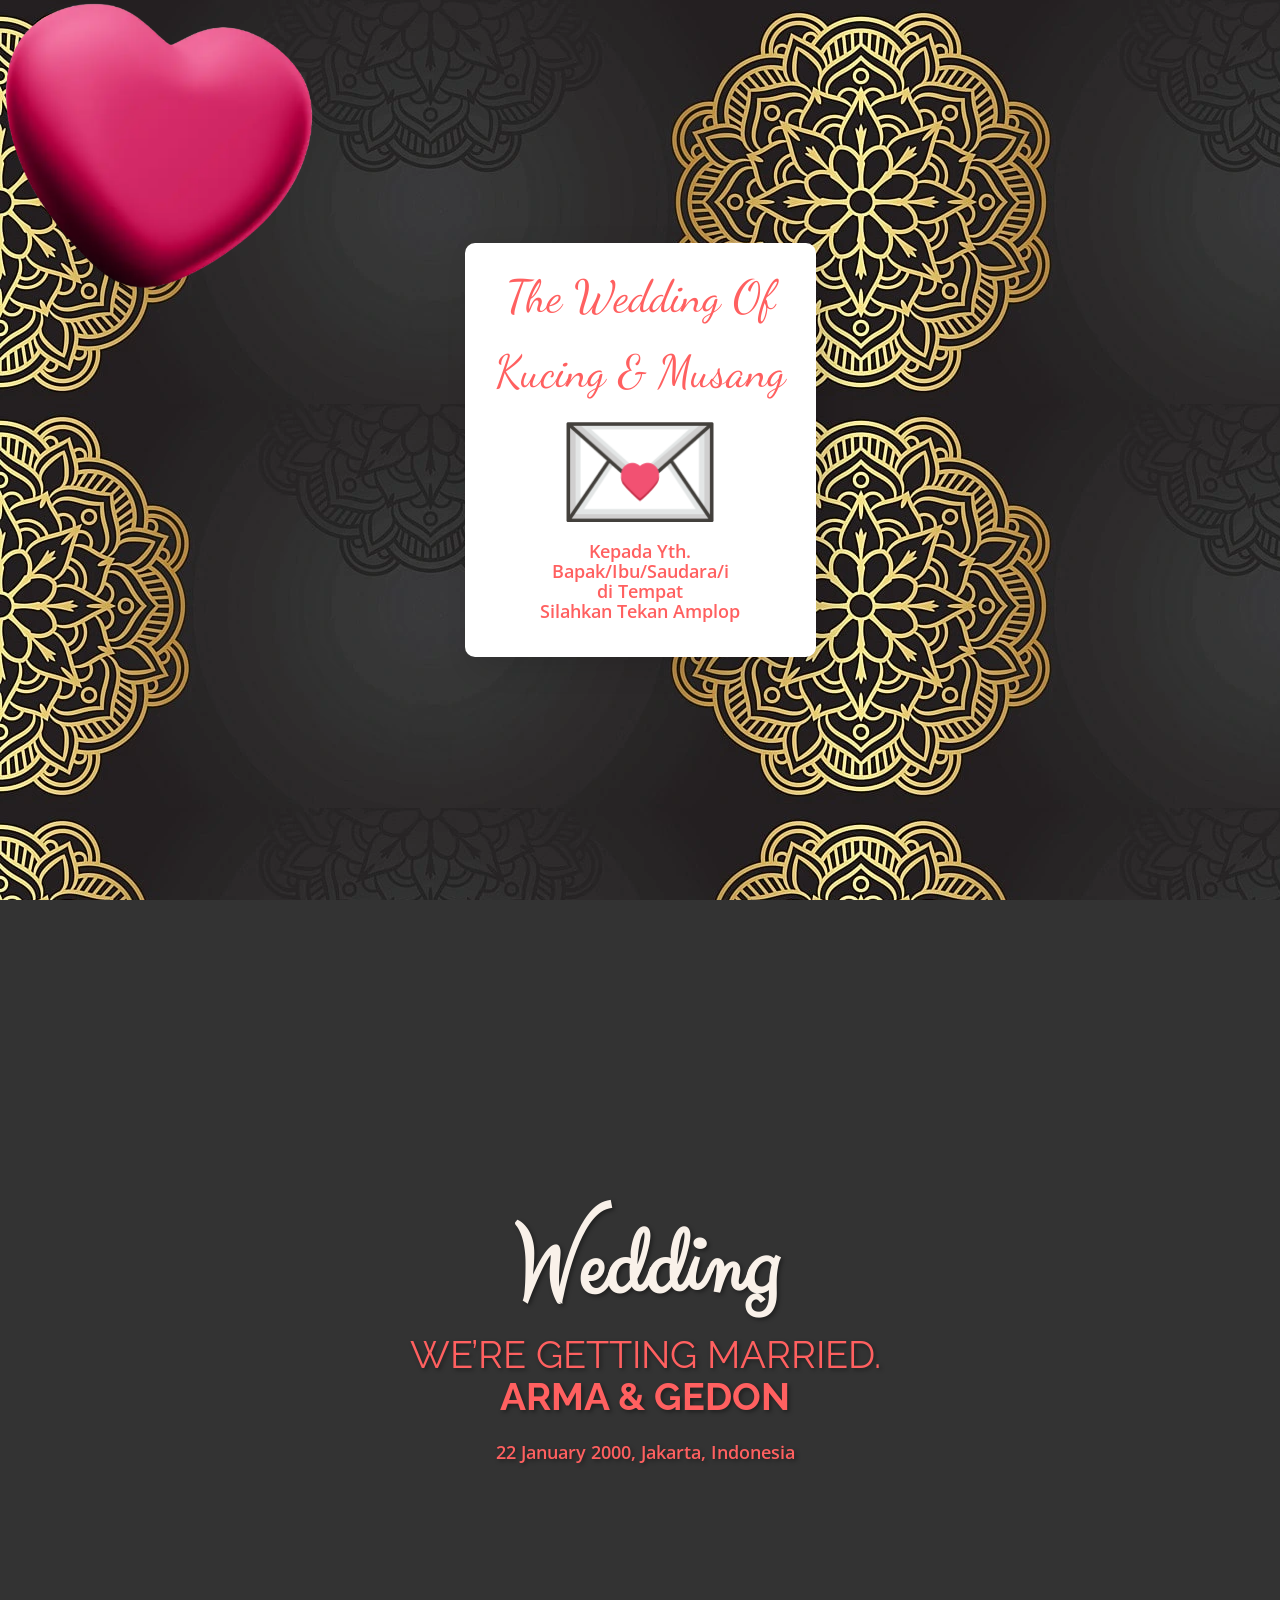
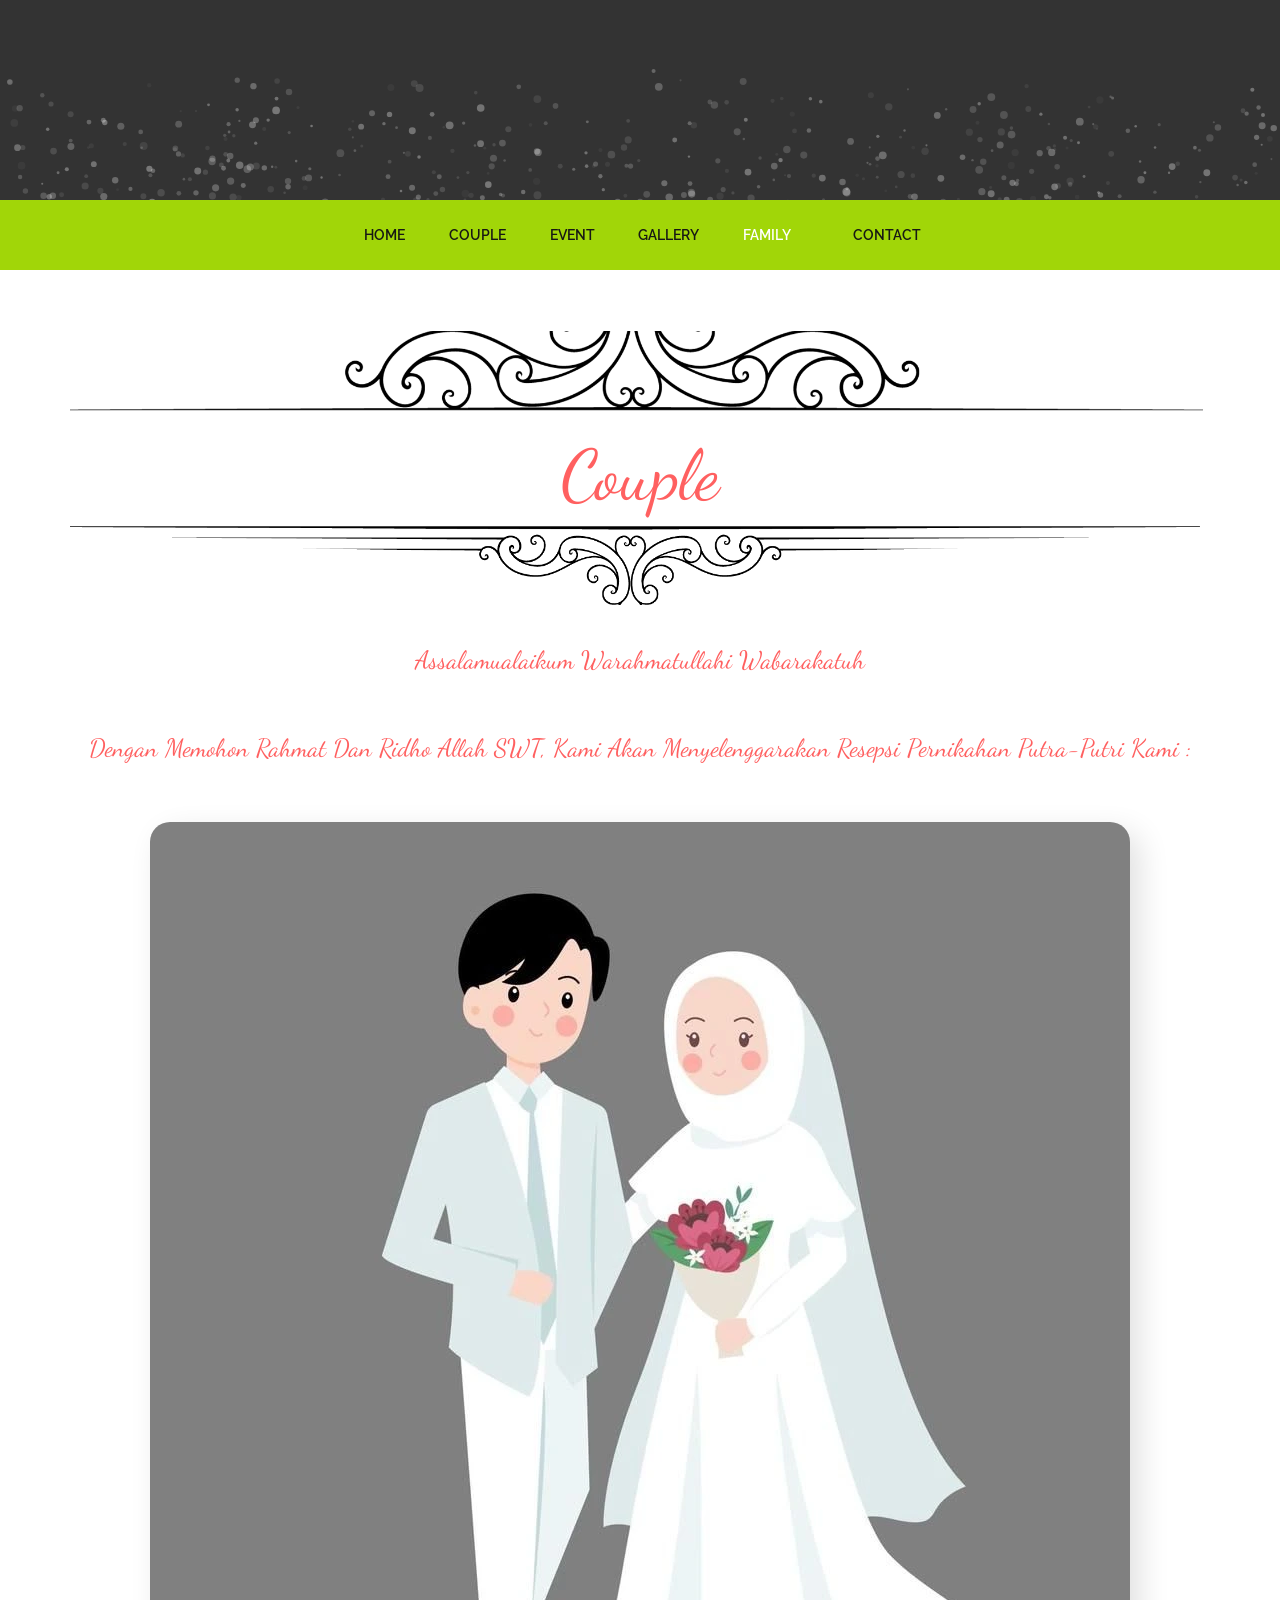
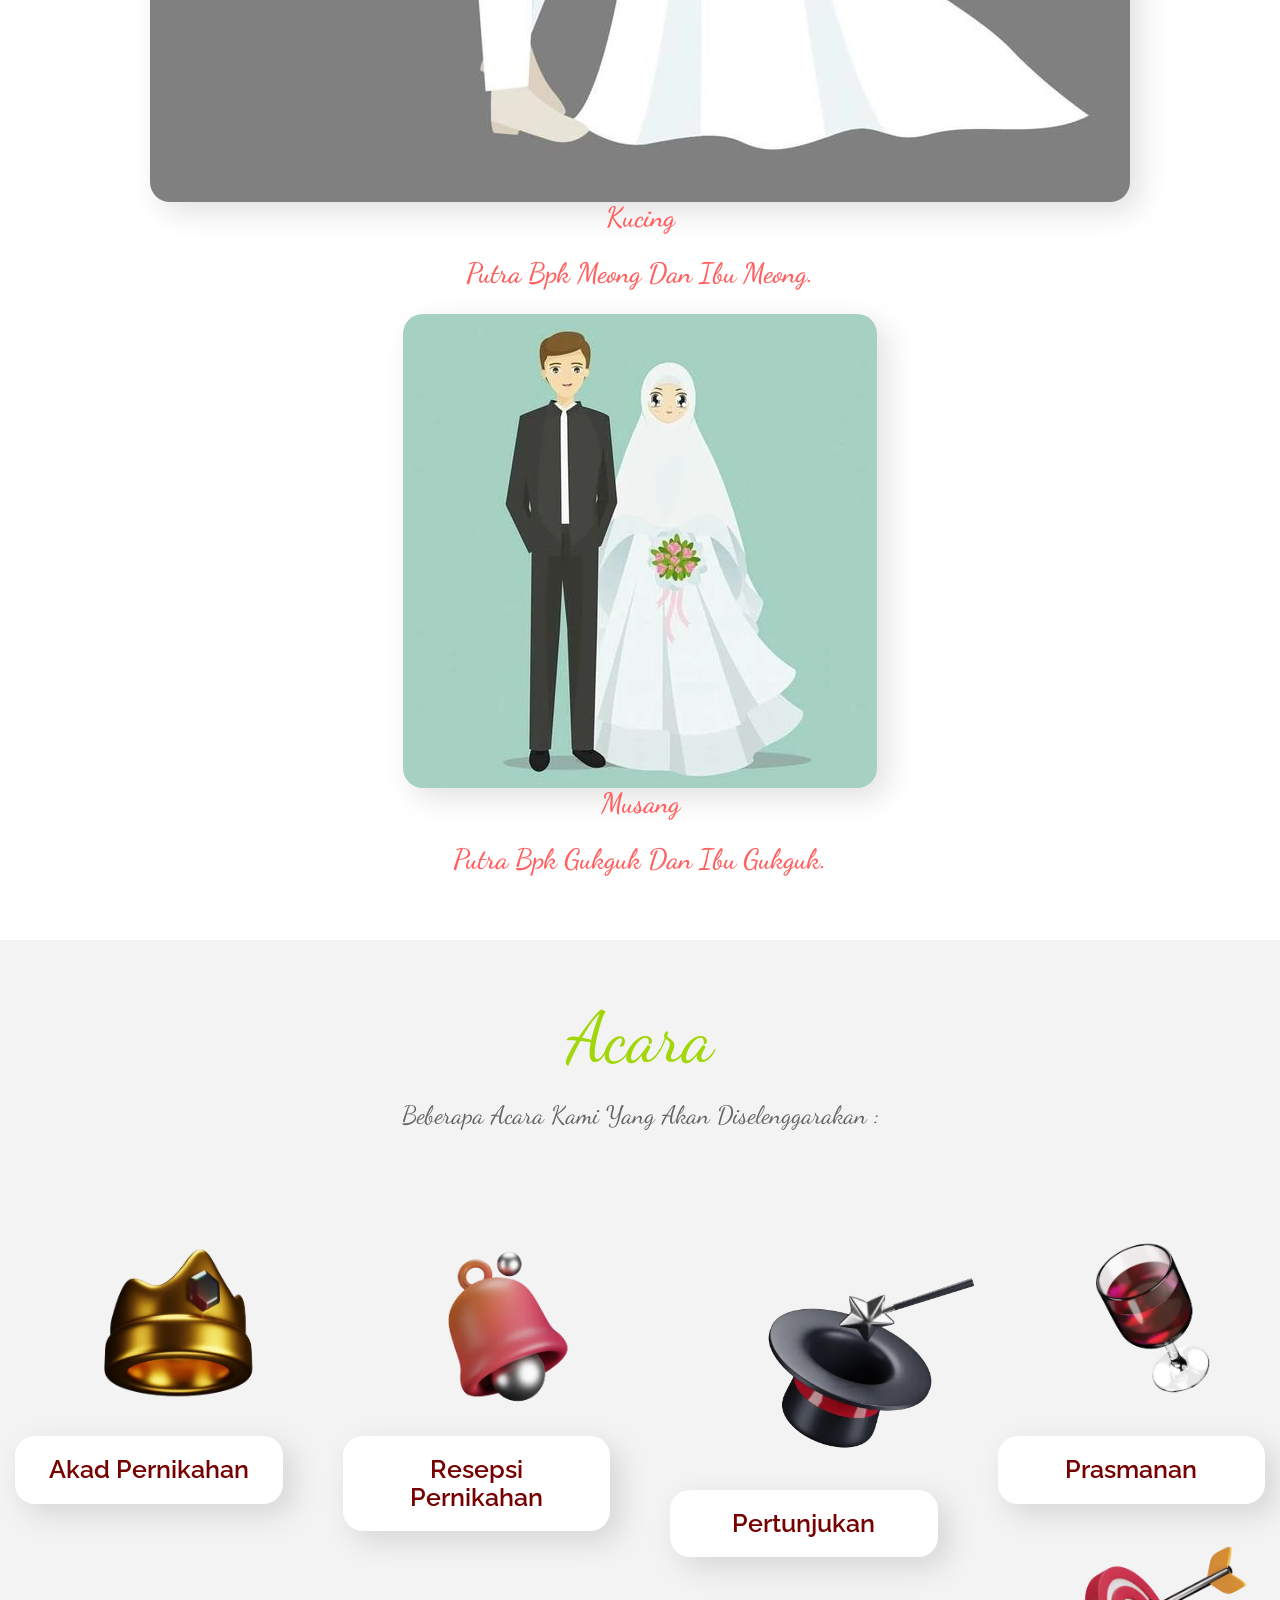
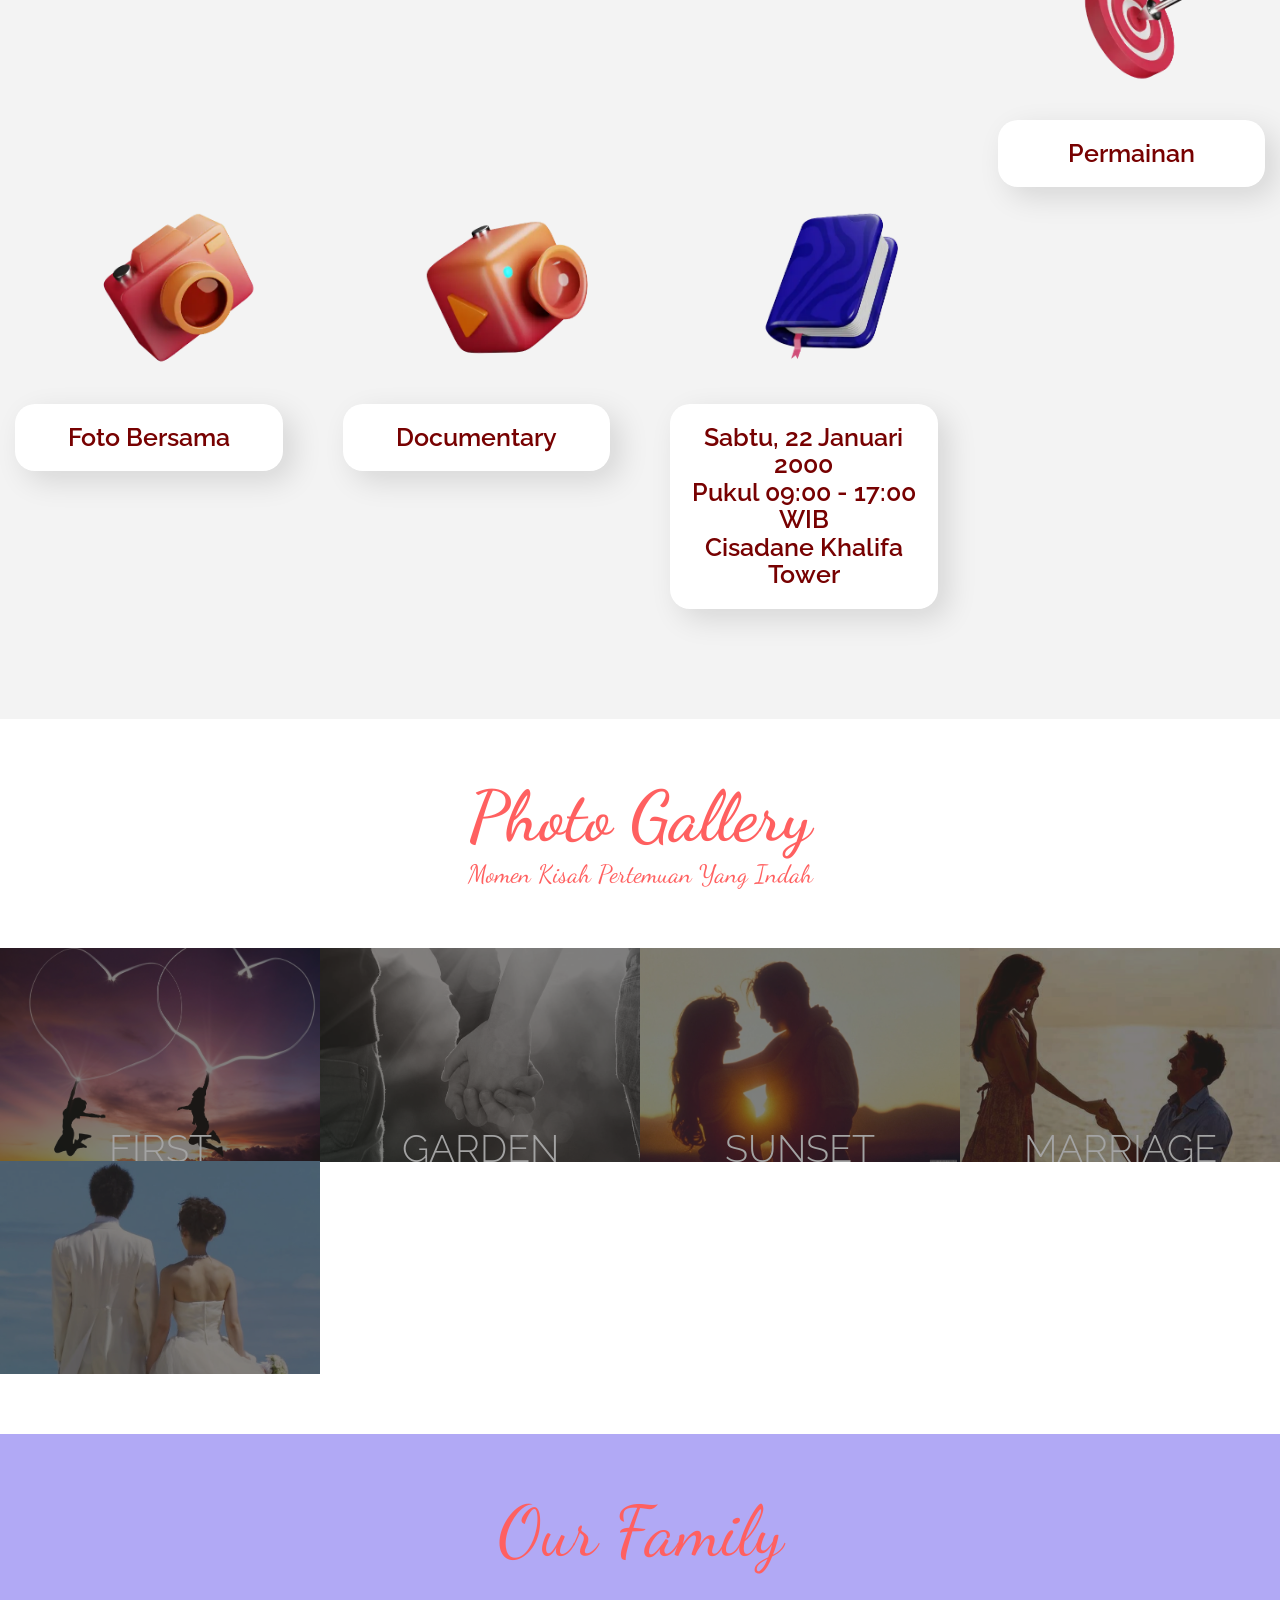
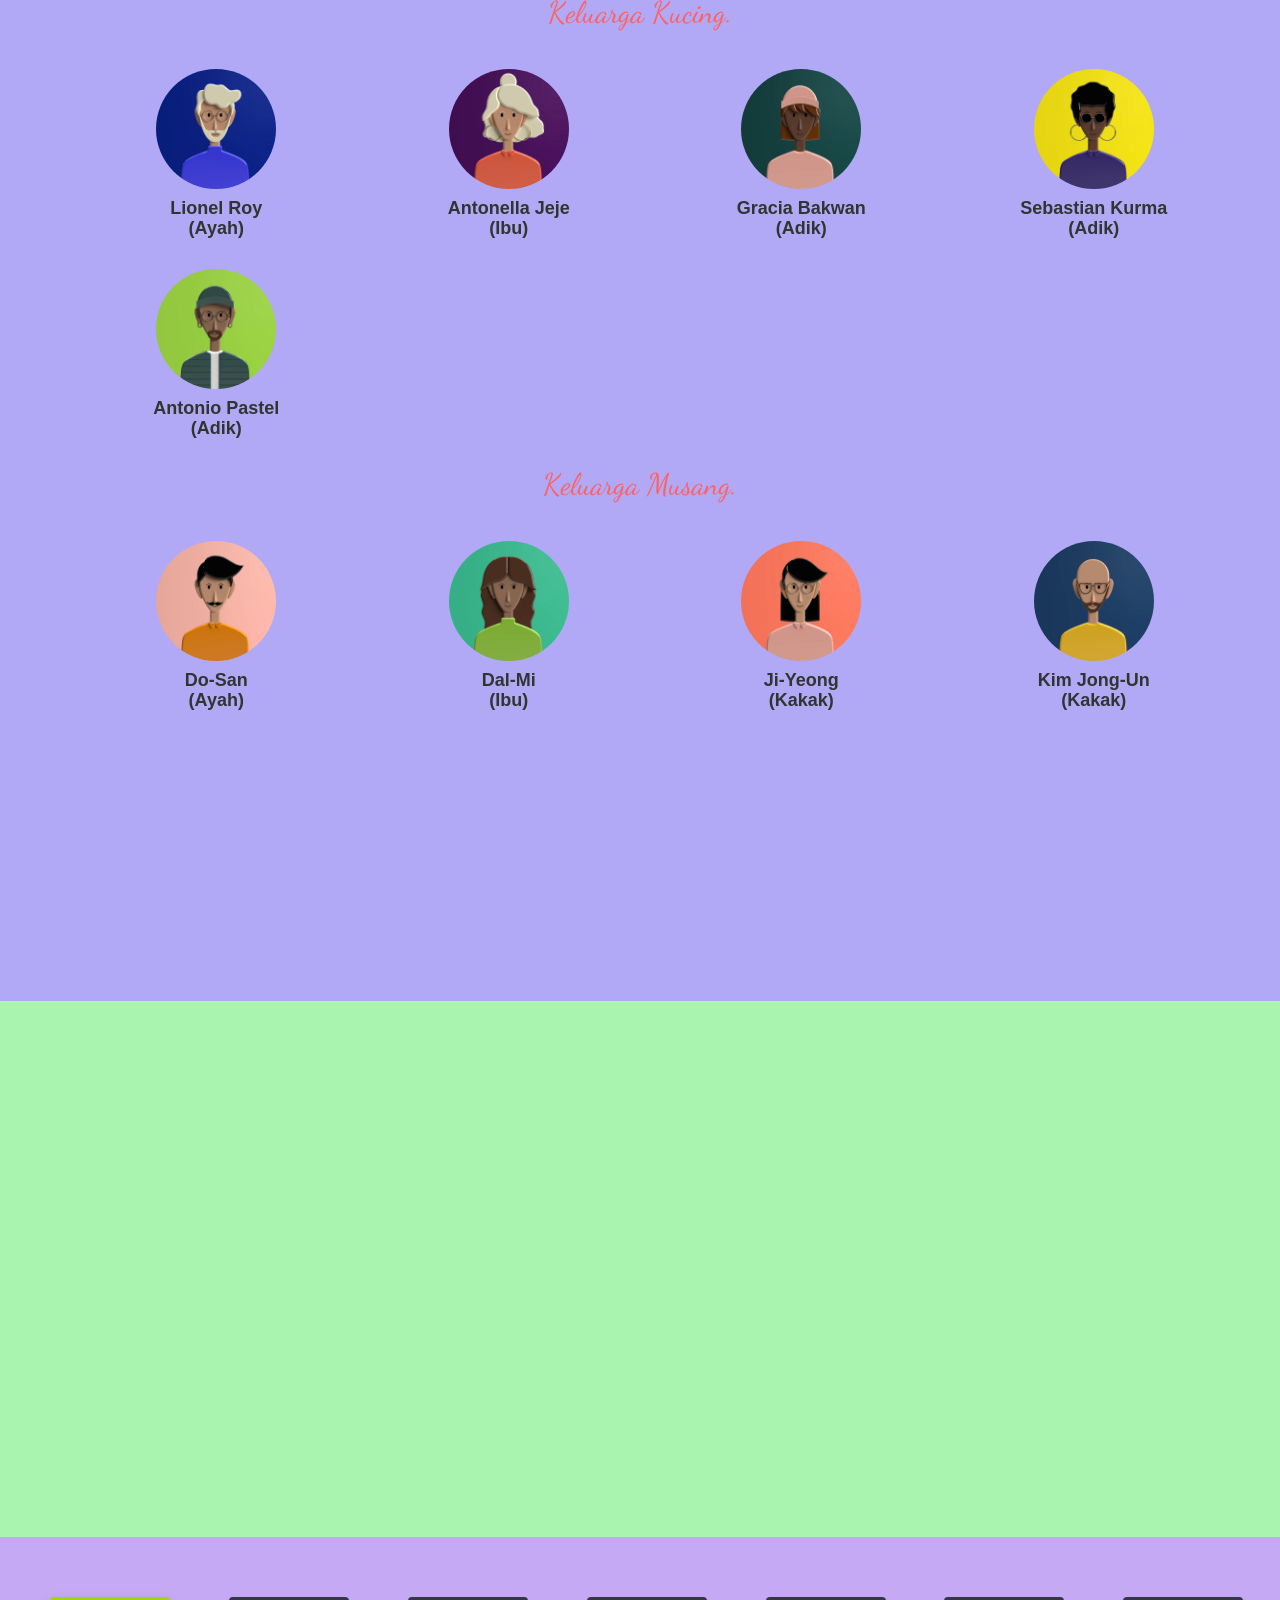
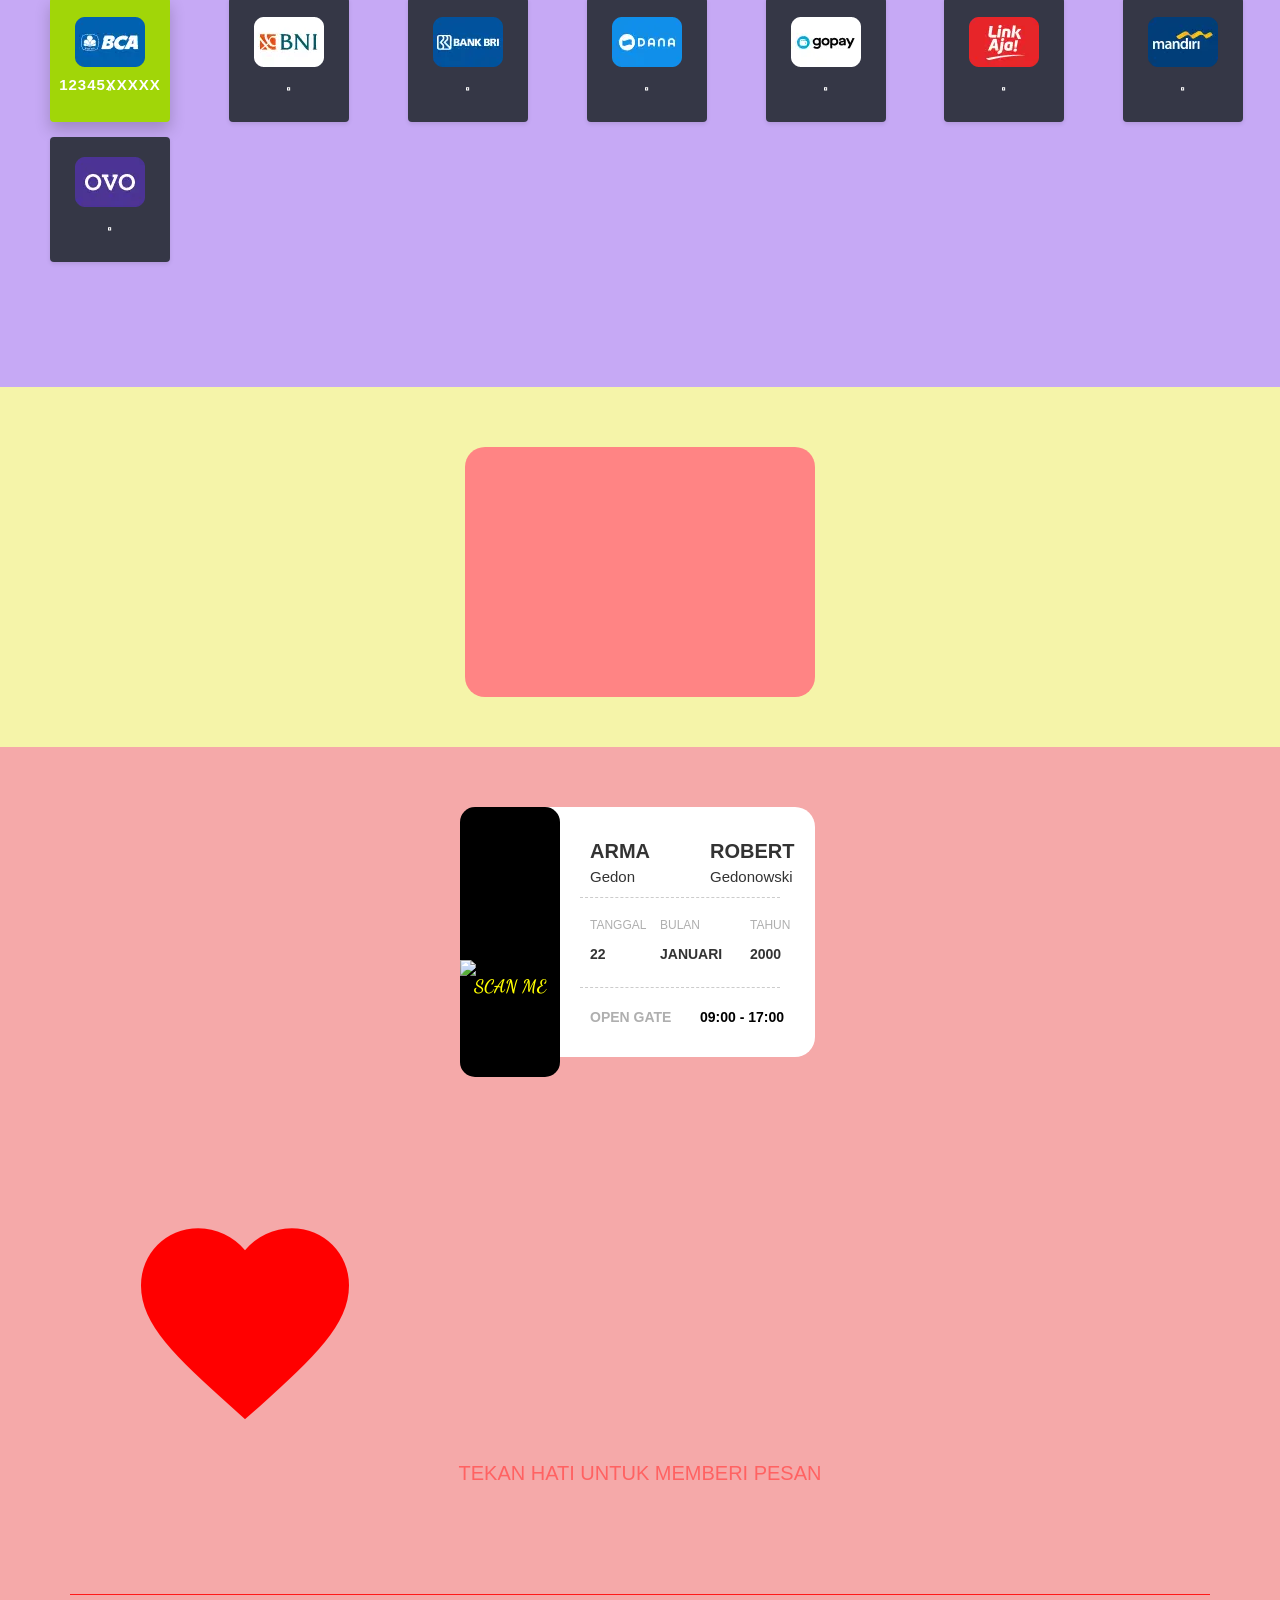
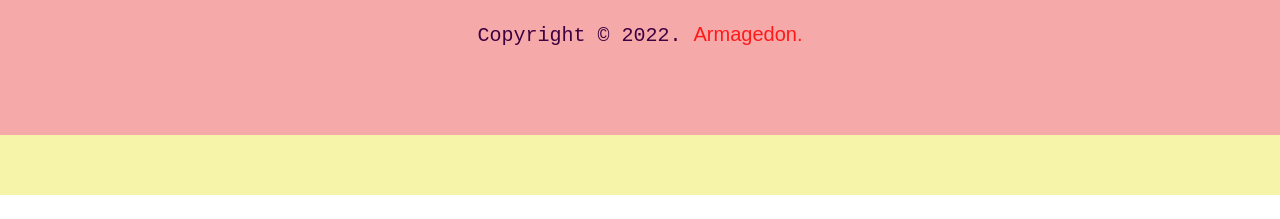
==== commit dd928cfb: "Update index.html" ====
--- a/1/index.html
+++ b/1/index.html
@@ -244,7 +244,6 @@
     </section>
     <!-- Gallery -->
 
-    
     <!-- Keluarga -->
     <section class="page_section team" id="team">
       <div class="container wow fadeInLeft">
@@ -303,30 +302,28 @@
     </section>
     <!-- Keluarga -->
 
-        <!-- Ucapan -->
-        <footer class="footer_wrapper" id="contact">
-          <div class="container">
-            <section class="page_section contact" id="contact">
-              <div class="contact_section wow fadeInLeft">
-                <h2>Ucapan & Doa</h2>
-                <h6>Berikan kami ucapan & doa</h6>
-              </div>
-              <div class="row">
-                <div class="sosmed wow fadeInLeft">	    
-                  <ul class="social_links">
-                    <li class="animated bounceIn wow delay-02s"><a href="https://www.instagram.com/armatriwah/"><img src="img/sosmed/facebook.webp"></a></li>
-                    <li class="animated bounceIn wow delay-03s"><a href="https://www.instagram.com/armatriwah/"><img src="img/sosmed/instagram.webp"></a></li>
-                    <li class="animated bounceIn wow delay-05s"><a href="https://www.instagram.com/armatriwah/"><img src="img/sosmed/snapchat.webp"></a></li> 
-                    <li class="animated bounceIn wow delay-06s"><a href="https://www.instagram.com/armatriwah/"><img src="img/sosmed/tiktok.webp"></a></li> 
-                    <li class="animated bounceIn wow delay-07s"><a href="https://www.instagram.com/armatriwah/"><img src="img/sosmed/twitter.webp"></a></li> 
-                    <li class="animated bounceIn wow delay-08s"><a href="https://www.instagram.com/armatriwah/"><img src="img/sosmed/whatsapp.webp"></a></li> 
-                  </ul>
-                </div>
-              </div>
-            </section>
-          </div>
-        <!-- Ucapan -->
-    
+    <!-- Sosmed -->
+    <section class="page_section sosmed" id="sosmed">
+      <div class="container wow fadeInLeft">
+        <h2>Our Socmed</h2>
+          <div id="sosmed" name="sosmed">
+            <div class="container wow fadeInLeft">
+              <div class="row centered wow fadeInLeft">
+                <div class="col-md-3 centered animated bounceIn wow delay-02s"> <img class="img " src="img/sosmed/facebook.webp" width="200px"></div>
+                <div class="col-md-3 centered animated bounceIn wow delay-03s"> <img class="img " src="img/sosmed/instagram.webp" width="200px"></div>
+                <div class="col-md-3 centered animated bounceIn wow delay-04s"> <img class="img " src="img/sosmed/snapchat.webp" width="200px"></div>
+                <div class="col-md-3 centered animated bounceIn wow delay-05s"> <img class="img " src="img/sosmed/tiktok.webp" width="200px"></div>
+                <div class="col-md-3 centered animated bounceIn wow delay-06s"> <img class="img " src="img/sosmed/twitter.webp" width="200px"></div>
+                <div class="col-md-3 centered animated bounceIn wow delay-07s"> <img class="img " src="img/sosmed/whatsapp.webp" width="200px"></div>
+              </div>
+            </div>
+          </div>
+        </div>
+    </section>
+    <!-- Sosmed -->
+
+    <!-- Gift -->
+    <section class="page_section bank" id="bank">
         <div class="bank_section" id="gift">
           <input class="checkbox" type="checkbox" name="general" id="general">
     
@@ -372,12 +369,18 @@
     
             </div>
         </div>
+      </section>
           
+    <!-- Gift -->
+
+    <section class="page_section maps" id="maps">
         <div class="animated bounceIn wow delay-02s container" id="lokasi">
         <iframe src="https://www.google.com/maps/embed?pb=!1m18!1m12!1m3!1d3965.4467887770725!2d106.76256798067928!3d-6.336125937158359!2m3!1f0!2f0!3f0!3m2!1i1024!2i768!4f13.1!3m3!1m2!1s0x2e69efa999f334e7%3A0xd0ce5831591c54dd!2sBandar%20Udara%20Pondok%20Cabe!5e0!3m2!1sid!2sid!4v1658433720775!5m2!1sid!2sid" 
         width="300" height="250" left="-50px" style="border:0;" allowfullscreen="" loading="lazy" referrerpolicy="no-referrer-when-downgrade"></iframe>
     </div>
+    <section>
       
+      <section class="page_section qrc" id="qrc">
     <div class="animated bounceIn wow delay-02s container" id="qr">
       <div id="barCode">
         <h6>SCAN ME</h6>
@@ -415,8 +418,10 @@
           <div class="boardInfo">09:00 - 17:00</div>
         </div>
       </div>
-    </div>
-    
+    </div>  
+    <section>
+
+
     <div class="container">
       <section class="page_section contact" id="contact">
         <i onclick="tanya()" class="animated bounceIn wow delay-09s material-icons-sharp"> favorite </i></a>
@@ -489,4 +494,4 @@
           } }
           </script>
 </body>
-</html>+</html>
--- a/1/css/style.css
+++ b/1/css/style.css
@@ -2,21 +2,18 @@
 @import url(http://fonts.googleapis.com/css?family=Raleway:800,700,400);
 @import url(http://fonts.googleapis.com/css?family=Signika:400,600);
 
-
-
-
 .open { 
-    background-image: url(../img/bg.webp);
-    height: 100vh;
-    width: 100vw;
-    position: fixed;
-    top: 0;
-    display: flex;
-    flex-direction: column;
-    align-items: center;
-    align-content: center;
-    justify-content: center;
-    transition: 0.5s all ease;
+background-image: url(../img/bg.webp);
+height: 100vh;
+width: 100vw;
+position: fixed;
+top: 0;
+display: flex;
+flex-direction: column;
+align-items: center;
+align-content: center;
+justify-content: center;
+transition: 0.5s all ease;
 } 
 .open h2 {
     font-size: 45px;
@@ -87,7 +84,34 @@
     text-align: center;
     color: #ff6060;
 }
-
+p {
+display: block;
+text-align: center;
+color: rgb(56, 56, 56);
+background: white;
+font-weight: bold;
+font-size: 1.5em;
+padding: 50px 30px;
+margin: 40px 20px;
+border-radius: 20px;
+box-shadow: 10px 10px 30px rgba(0, 0, 0, 0.123);
+}
+.material-icons-sharp {
+color: red;
+font-size: 250px;
+margin-left: 50px;
+transform: translateY(5px);
+animation: kenyal 2s ease infinite;
+cursor: pointer;
+} 
+
+@keyframes kenyal { 
+0% { 
+transform: scale(1) translateY(5px);
+} 50% { 
+transform: scale(1.2) translateY(5px); } 100% { transform: scale(1) translateY(5px); } }
+/* Reset
+---------------------------------*/
 ul {
     list-style: none;
 }
@@ -112,29 +136,7 @@
     width: 0;
     height: 0;
 }
-.clearfix:before,
-.clearfix:after {
-    content: '\0020';
-    display: block;
-    overflow: hidden;
-    visibility: hidden;
-    width: 0;
-    height: 0;
-}
-
-.clearfix:after {
-    clear: both;
-}
-.form-control {
-    display: block;
-    width: 100%;
-    height: 34px;
-    padding: 16px 12px;
-    font-size: 14px;
-    line-height: 1.42857143;
-    color: #555;
-    background-color: transparent;
-}
+
 /* Common style */
 .grid figure {
 	position: relative;
@@ -181,8 +183,6 @@
 	height: 100%;
 }
 
-/* Anchor will cover the whole item by default */
-/* For some effects it will show as a button */
 .grid figure figcaption > a {
 	z-index: 1000;
 	text-indent: 200%;
@@ -284,18 +284,10 @@
 
 /* Styles
 ---------------------------------*/
-body {
-    background: #fff;
-    font-family: 'Open Sans', sans-serif;
-    font-size: 14px;
-    font-weight: normal;
-    color: #888888;
-    margin: 0;
-}
 
 h2 {
     font-size: 38px;
-    color: #222222;
+    color: #ff6060;
     font-family: 'Raleway', sans-serif;
     font-weight: normal;
     margin: 0px 0 25px 0;
@@ -306,14 +298,14 @@
 h3 {
     font-family: 'Open Sans', sans-serif;
     font-weight: 600;
-    color: #222222;
+    color: #ff6060;
     font-size: 18px;
     margin: 0 0 5px 0;
 }
 
 h6 {
     font-size: 16px;
-    color: #888888;
+    color: #ff6060;
     font-family: 'Open Sans', sans-serif;
     font-weight: 400;
     text-align: center;
@@ -335,22 +327,11 @@
     box-shadow: 1px 1px 4px rgba(60, 60, 60, 0.44);
     text-align: center;
 }
-
 .header_box {
     position: relative;
 }
 
-.logo {
-    float: left;
-    margin-top: 8px;
-	position: relative;
-	z-index: 2;
-}
-
-.res-nav_click {
-    display: none;
-}
-	div#main-nav {
+#main-nav {
   float: left;
 }
 
@@ -404,7 +385,7 @@
 .navStyle ul li a {
     display: block;
     font-size: 14px;
-    color: #222222;
+    color: #ff6060;
     font-family: 'Raleway', sans-serif;
     text-decoration: none;
     text-transform: uppercase;
@@ -434,9 +415,7 @@
     border-radius: 0;
     background: transparent;
 }
-.logo{
-display:none;
-}
+
 .navStyle > li.active > a,
 .navStyle > li.active > a:hover {
     text-decoration: none;
@@ -444,144 +423,8 @@
     background-color: transparent;
 }
 
-.borderLeft {
-    border-left: 1px solid #DADADA;
-}
-
-.borderTop {
-    margin-top: 30px;
-    border-top: 1px solid #DADADA;
-}
-
-.mrgTop {
-    margin-top: 30px;
-}
-/* Top_content
----------------------------------*/
-
-.top_cont_outer {
-    background: #ED5441;
-    position: relative; 
-    background: url('../img/main2.jpg') no-repeat;
-	background-size: cover; 
-}
-
-.hero_section {
-    position: relative;
-    padding-top: 14px;
-}
-.hero_wrapper {
-height: 750px;
-}
-.white_pad {
-    position: relative;
-    right: 0px;
-    bottom: 0px;
-}
-
-.white_pad img {
-    position: absolute;
-    right: 0px;
-    bottom: 0px;
-}
-
-.top_left_cont {
-    padding: 20% 0 0;
-}
-
-.top_left_cont h3 {
-    font-size: 25px;
-    color: #fff;
-    margin: 0 0 20px 0;
-    text-align: left;
-    /* font-weight: 700; */
-    text-align: center;
-    /* background: rgba(255, 255, 255, 0.6); */
-    /* display: inline-block; */
-    /* margin: 0 auto; */
-    /* float: none; */
-    /* clear: both; */
-    padding: 15px;
-    border-left: 2px solid #a1d608;
-    border-right: 2px solid #a1d608;
-}
-
-.top_left_cont h2 {
-    font-size: 40px;
-    color: #fff;
-    line-height: 90px;
-    margin: 0 0 72px 0;
-    font-family: 'Raleway', sans-serif;
-    text-align: center;
-    font-size: 24px;
-}
-
-.top_left_cont h2 strong {
-    font-weight: 700;
-    color: #fff;
-    font-family: 'Clicker Script', cursive;
-    text-transform: capitalize;
-    /* margin: 15px 0; */
-    font-size: 98px;
-}
-
-.top_left_cont p {
-font-size: 18px;
-color: #FFFFFF;
-margin: 0 0 30px 0;
-line-height: 33px;
-text-align: center;
-font-weight: normal;
-font-size: 20px;
-/* font-weight: 300; */
-text-align: center;
-letter-spacing: 1px;
-}
-
-a.read_more, a.read_more2 {
-    font-family: 'Raleway', sans-serif;
-    display: block;
-    font-size: 16px;
-    width: 178px;
-    height: 46px;
-    line-height: 46px;
-    border-radius: 3px;
-    text-align: center;
-    text-transform: uppercase;
-    font-weight: 600;
-    transition: all 0.2s ease-in-out;
-    -moz-transition: all 0.2s ease-in-out;
-    -webkit-transition: all 0.2s ease-in-out;
-    background: transparent;
-    color: #fff;
-    border: 1px solid #fff;
-	margin:0 auto;
-}
-a.read_more{
-	 color: #3C3C3C;
-	 border: 1px solid #3C3C3C;
-}
-a.read_more2:hover, a.read_more:hover {
-    background: #fff;
-    color: #0A1525;
-    border: 1px solid #fff;
-}
-a.read_more:hover {
-    background: #fff;
-    color: #ED5441;
-    border: 1px solid #ED5441;
-}
-
-	
-
-
-
-
-
-
-
-/* Services
----------------------------------*/
+
+
 
 #service {
     padding: 60px 0px;
@@ -605,32 +448,10 @@
 }
 
 .service_icon {  
-    width: 90px;
-    height: 85px;
-    margin: 0px auto 25px; 
-}
-
- 
-
-.service_icon span {
-    background: rgb(161, 214, 8);
-    display: block;
-    height: 100px;
-    width: 100px;
-    border-radius: 50%;
-    padding-top: 12px;
-}
-
-.service_icon i {
-  color: #ffffff;
-  font-size: 40px;
-  margin-top: 0;
-  position: relative;
-  top: 20px;
-  z-index: 20;
-  display: block;
-  text-align: center;
-}
+    width: 250px;
+    margin-left: 30%; 
+}
+
 
 .service_block h3 {
     font-family: 'Raleway', sans-serif;
@@ -639,15 +460,23 @@
     color: #636363;
     margin: 35px 0 15px;
 }
+.service_block h4 {
+    font-family: 'Raleway', sans-serif;
+    font-weight: 600;
+    font-size: 25px;
+    color: #770101;
+    display: block;
+    text-align: center;
+    background: white;
+    padding: 20px ;
+    border-radius: 20px;
+    box-shadow: 10px 10px 30px rgba(0, 0, 0, 0.123); 
+}
 #service h6{color: #636363;}
 .service_block p {
     font-size: 14px;
     color: #636363;
     margin: 0 0 35px 0;
-}
-	
-.mrgTop30{
-margin-top:60px;
 }
 
 /* Latest Work
@@ -917,13 +746,30 @@
     margin: 0 20px;
 }
 
+.page_section.qrc {
+    padding: 60px 0;
+    background: rgb(245, 169, 169);
+}
+.page_section.maps {
+    padding: 60px 0;
+    background: rgb(245, 244, 169);
+}
+.page_section.bank {
+    padding: 60px 0;
+    background: rgb(198, 169, 245);
+}
+.page_section.sosmed {
+    padding: 60px 0;
+    background: rgb(169, 245, 175);
+}
 .page_section.team {
     padding: 60px 0;
-}
-
+    background: rgb(177, 169, 245);
+}
 .page_section.team h6 {
     margin-bottom: 40px;
 }
+
 
 /* About Us
 --------------------------- */
@@ -934,12 +780,95 @@
 background-size: auto 100%;
 background-position-y: 70px;
 }
+
+.aboutUs-container h2 {
+    font-size: 70px;
+    font-family: 'Dancing Script', cursive;
+    text-transform: capitalize;
+    text-align: center;
+    color: #ff6060;
+}
+
+.aboutUs-container h6 {
+    font-size: 25px;
+    font-family: 'Dancing Script', cursive;
+    text-transform: capitalize;
+    text-align: center;
+    color: #ff6060;
+}
+.aboutUs-container h3 {
+    font-size: 40px;
+    font-family: 'Dancing Script', cursive;
+    text-transform: capitalize;
+    text-align: center;
+    color: #ff6060;
+}
+
+.page_section h2 {
+    font-size: 70px;
+    font-family: 'Dancing Script', cursive;
+    text-transform: capitalize;
+    text-align: center;
+}
+.page_section h6 {
+    font-size: 30px;
+    font-family: 'Dancing Script', cursive;
+    text-transform: capitalize;
+    text-align: center;
+}
+.section-title h3 {
+    font-size: 70px;
+    font-family: 'Dancing Script', cursive;
+    text-transform: capitalize;
+    text-align: center;
+}
+.section-title h6 {
+    font-size: 25px;
+    font-family: 'Dancing Script', cursive;
+    text-transform: capitalize;
+    text-align: center;
+}
+.service-container h2 {
+    font-size: 70px;
+    font-family: 'Dancing Script', cursive;
+    text-transform: capitalize;
+    text-align: center;
+}
+.service-container h6 {
+    font-size: 25px;
+    font-family: 'Dancing Script', cursive;
+    text-transform: capitalize;
+    text-align: center;
+}
+.aboutUs-container h2::before {
+    content: "";
+    display: inline-block;
+    background: url("../img/border-up.png");
+    background-size: 100%;
+    background-repeat: no-repeat;
+    background-position: bottom center;
+    height: 90px;
+    width: 100%;
+}
+
+.aboutUs-container h2::after {
+    content: "";
+    display: inline-block;
+    background: url("../img/border.png");
+    background-size: 100%;
+    background-repeat: no-repeat;
+    background-position: top center;
+    height: 90px;
+    width: 100%;
+}
+
 #about-us, h2, h3, h6, p {
-color: #6C6C6C;
+    text-align: center;
+color: #ff6060;
 }
 #about-us .read-more{
 	border: 1px solid #ED5441;
-	color: #1a1a1a;
+	color: #ff6060;
 }
 
 #about-us .read-more:hover{
@@ -953,8 +882,8 @@
 	background-size: auto 100%;
 }
 .about-us{
-	margin-top: 70px;
-	margin-bottom: 50px;
+	margin-top: 1px;
+	margin-bottom: 1px;
 }
 .about-us h3{
 	font-size:28px;
@@ -969,153 +898,13 @@
 	line-height: 1.625em;
 	padding: 15px 0;
 }
-.about-us .about-us-list{
-	list-style: none;
-	margin-bottom: 20px;
-	padding-left:0px;
-}
-
-.about-us .points{
-	position: relative;
-	list-style-type: none;
-	padding: 5px 0 5px 30px;
-}
-
-.about-us .points:before{
-	content: "\f058";
-	position: absolute;
-	font-family: FontAwesome;
-	font-size: 1.125em;
-	color: #a1d608;
-	left: 0px;
-	top: 3px;
-}
 
 .about-us-link a:first-child{
 	margin-left: 0;
 }
 
 
-/* Team
----------------------------------*/
-.team_section {
-    max-width: 993px;
-    margin: 0 auto;
-}
-
-.team_area {
-    width: 30.66%;
-    margin-right: 3.82979%; 
-    overflow: hidden;
-    text-align: center;
-    float: left;
-}
-
-.team_area span {
-    margin-bottom: 24px;
-    display: block;
-}
-
-.team_area:nth-of-type(3n+0) {
-    margin: 0;
-}
-
-.team_box {
-    width: auto;
-    height: auto;
-    position: relative;
-    border-radius: 50%;
-    margin: 0px 3px 25px 3px;
-}
-/*
-.team_box_shadow {
-    transition: all 0.3s ease-in-out;
-    -moz-transition: all 0.3s ease-in-out;
-    -webkit-transition: all 0.3s ease-in-out;
-    position: absolute;
-    width: 100%;
-    height: 26%;
-    z-index: 10;
-    bottom: 0px;
-} */
-
-.team_box_shadow a {
-    display: block;
-    width: 100%;
-    height: 100%; 
-}
-
-.team_box:hover .team_box_shadow {
-    box-shadow: inset  0px 0px 0px 148px rgba(17,17,17,0.80);
-}
-
-.team_box:hover ul {
-    display: block;
-    opacity: 1;
-}
-
-.team_box img {
-    display: block;
-    border-radius: 0%;
-    width: 90%;
-    margin: 0 auto;
-}
-
-.team_box ul {
-    display: block;
-    padding: 0;
-    margin: 0;
-    list-style: none;
-    position: absolute;
-    left: 0;
-    top: 88%;
-    width: 100%;
-    text-align: center;
-    margin-top: -14px;
-    z-index: 15;
-    transition: all 0.6s ease-in-out;
-    -moz-transition: all 0.6s ease-in-out;
-    -webkit-transition: all 0.6s ease-in-out;
-}
-
-.team_box ul li {
-    display: inline-block;
-    margin: 0 11px;
-	width: 34px; 
-border-radius: 50%;
-background: #fff;
-padding: 10px 0 4px;
-margin-bottom: 5px;
-}
-
-.team_box ul li a { 
-    display: inline-block;
-    font-size: 18px;
-    color: #232323;
-    transition: all 0.3s ease-in-out;
-    -moz-transition: all 0.3s ease-in-out;
-    -webkit-transition: all 0.3s ease-in-out;
-}
-
-.team_box ul li a:hover, .team_box ul li a:focus {
-    text-decoration: none;
-}
-
-.team_box ul li a.fa-twitter:hover {
-    color: #55acee;
-}
-
-.team_box ul li a.fa-facebook:hover {
-    color: #3b5998;
-}
-
-.team_box ul li a.fa-pinterest:hover {
-    color: #cb2026;
-}
-
-.team_box ul li a.fa-google-plus:hover {
-    color: #dd4b39;
-}
+
  .img-circle {
 border-radius: 50%;
 }
@@ -1123,20 +912,7 @@
 text-align: center;
 /* background: #0A1525; */
 }
-#team .fa {
-width: 30px;
-height: 30px;
-margin: 0 3px;
-border-radius: 100%;
-font-size: 15px;
-line-height: 30px;
-outline: 0;
-color: #fff;
-background-color: #F04761;
--webkit-transition: all .3s;
--moz-transition: all .3s;
-transition: all .3s;
-}
+
 #aboutUs {
     padding: 60px 0;
     background: #FFFFFF;
@@ -1153,9 +929,16 @@
 }
 
 .contact_section h2 {
-    font-size: 40px;
-    color: #ffffff;
+    font-size: 70px;
+    color: #ff6262;
     margin: 0 0 50px 0;
+    text-transform: uppercase;
+}
+
+.page_section h5 {
+    text-align: center;
+    font-size: 20px;
+    color: #ff6262;
     text-transform: uppercase;
 }
 
@@ -1262,12 +1045,10 @@
 
 .social_links li a {
     display: block;
-    width: 50px;
-    height: 50px;
+    width: 164px;
+    height: 200px;
     text-align: center;
     line-height: 50px;
-    font-size: 25px;
-    color: #fff;
 }
 
 .social_links li a:hover, .social_links li a:focus {
@@ -1275,108 +1056,39 @@
     border-radius: 80px;
 }
 
-.twitter a:hover {
-    color: #55acee;
-}
-
-.facebook a:hover {
-    color: #3b5998;
-}
-
-.pinterest a:hover {
-    color: #cb2026;
-}
-
-.gplus a:hover {
-    color: #dd4b39;
-}
- 
-
-.form {
-    margin: 0 66px 0 30px;
-}
-
-.input-text {
-    padding: 15px 16px;
-    border: 1px solid #ccc;
-    width: 100%;
-    height: 50px;
+/* Footer
+---------------------------------*/
+
+.footer_wrapper {
+    background: rgb(179, 245, 207);
+    margin-bottom: 70px;
+}
+
+.footer_bottom {
+    border-top: 1px solid #ff1a1a;
+    padding: 25px 0;
+}
+
+.footer_bottom span {
+    font-family: 'Courier New', Courier, monospace;
     display: block;
-    border-radius: 4px;
-    font-size: 15px;
-    color: #aaa;
-    margin: 0 0 15px 0;
+    font-size: 20px;
+    color: #3e003f;
+    text-align: center;
+}
+
+.footer_bottom span a {
+    font-family: 'Lucida Sans', 'Lucida Sans Regular', 'Lucida Grande', 'Lucida Sans Unicode', Geneva, Verdana, sans-serif;
+    display: inline-block;
+    color: #ff1a1a;
+    font-size: 20px;
     transition: all 0.3s ease-in-out;
     -moz-transition: all 0.3s ease-in-out;
     -webkit-transition: all 0.3s ease-in-out;
-}
-
-.input-text:focus {
-    border: 1px solid #fff;
-    outline: 0;
-    -webkit-box-shadow: inset 0 1px 1px rgba(0, 0, 0, 0.075), 0 0 8px rgba(124, 197, 118, 0.3);
-    -moz-box-shadow: inset 0 1px 1px rgba(0, 0, 0, 0.075), 0 0 8px rgba(124, 197, 118, 0.3);
-    box-shadow: inset 0 1px 1px rgba(0, 0, 0, 0.075), 0 0 8px rgba(124, 197, 118, 0.3);
-}
-
-.input-text.text-area {
-    height: 230px;
-    resize: none;
-    overflow: auto;
-    
-}
-
-.input-btn {
-    width: 175px;
-    height: 50px;
-    letter-spacing: 0px;
-    background: #a1d608;
-    border-radius: 3px;
-    color: #ffffff;
-    font-size: 16px;
-    text-transform: uppercase;
-    font-weight: 600;
-    border: 0px;
-    transition: all 0.3s ease-in-out;
-    -moz-transition: all 0.3s ease-in-out;
-    -webkit-transition: all 0.3s ease-in-out;
-}
-
-.input-btn:hover {
-    background: #fff;
-    color: #222;
-}
-
-/* Footer
----------------------------------*/
-
-.footer_wrapper {
-    background: #2f2f2f;
-}
-
-.footer_bottom {
-    border-top: 1px solid #3C3A3A;
-    padding: 25px 0;
-}
-
-.footer_bottom span {
-    display: block;
-    font-size: 14px;
-    color: #cccccc;
-    text-align: center;
-}
-
-.footer_bottom span a {
-    display: inline-block;
-    color: #a1d608;
-    font-size: 16px;
-    transition: all 0.3s ease-in-out;
-    -moz-transition: all 0.3s ease-in-out;
-    -webkit-transition: all 0.3s ease-in-out;
-}
+}   
 
 .footer_bottom span a:hover {
-    color: #fff;
+    color: rgb(236, 93, 255);
 }
 
 /* Animation Timers
@@ -1431,13 +1143,6 @@
     -webkit-animation-delay: 1.2s;
 }
 
-
-/*new_profolio*/
-
-
-
-	
-/* Portfolio */	
 	
 .container.portfolio_title {
     padding-bottom: 0px;
@@ -1573,13 +1278,6 @@
     cursor: pointer;
 }
 
-.open-project-link {
-    width: 100%;
-    height: 100%;
-    position: absolute;
-    z-index: 100;
-}
-
 .item_overlay:hover {
     background:rgba(89, 89, 89, 0.7);
 }
@@ -1618,17 +1316,6 @@
     transition: opacity .1s .2s;
 }
 
-.project_catg {
-    font-size: 14px;
-    color: #fff;
-    opacity: 0;
-    margin-top: 0px;
-    transition: all 0.2s ease 0s;
-    -moz-transition: all 0.2s ease 0s;
-    -webkit-transition: all 0.2s ease 0s;
-    -ms-transition: all 0.2s ease 0s;
-    -o-transition: all 0.2s ease 0s;
-}
 
 .portfolio-item:hover .project_catg {
     opacity: 0.8;
@@ -1639,22 +1326,6 @@
     transition: opacity .1s .2s;
 }
 
-.zoom-icon {
-    left: 50%;
-    margin-left: -20px;
-    position: inherit;
-    width: 40px;
-    height: 40px;
-    margin-top: 40px;
-    opacity: 0;
-    background: url(images/zoom.png);
-    background-size: 40px 40px;
-    transition: all 0.3s ease 0.1s;
-    -moz-transition: all 0.3s ease 0.2s;
-    -webkit-transition: all 0.3s ease 0.2s;
-    -ms-transition: all 0.3s ease 0.2s;
-    -o-transition: all 0.3s ease 0.2s;
-}
 
 .portfolio-item:hover .zoom-icon {
     opacity: 1;
@@ -1703,293 +1374,19 @@
     transition-duration: 0s;
 }
 
-
-
-/* Portfolio Expander */	
-
-
-
 #project_container {
     display: none;
     background-color: #FFF;
 }
 
-#project-page-button-fullscreen {
-    height: auto;
-    z-index: 100;
-    position: absolute;
-    right: 30px;
-    top: 30px;
-}
-
-#project-page-button-fullscreen li {
-    display: inline-block;
-    font-size: 30px;
-}
-
-#project-page-button-fullscreen li a {
-    background: url(images/close.png) no-repeat #fff;
-    background-size: 50px 50px;
-    width: 50px;
-    height: 50px;
-    display: block;
-    border-radius: 50px;
-    opacity: 0.5;
-}
-
-#project-page-button-fullscreen li a:hover {
-    opacity: 1;
-}
-
-#project-page-button {
-    text-align: center;
-    margin-bottom: 20px;
-    height: auto;
-    position: relative;
-    z-index: 100;
-}
-
-#project-page-button li {
-    display: inline-block;
-    margin: 60px 10px 0px 10px;
-    font-size: 30px;
-}
-
 #project_data {
     margin-bottom: 0px;
-}
-
-.project-section-title {
-    text-align: center;
-    margin-bottom: 40px;
-}
-
-.project-section-title h1 {
-    margin-bottom: 5px!important;
-    letter-spacing: 1px;
-    font-family: 'Raleway', sans-serif;
-}
-
-.project-page {
-    background-color: #FFF;
-    width: 100%;
-    height: auto;
-    left: 0;
-    padding-bottom: 40px;
-}
-
-	
-/* Portfolio*/	
-	
-	
-.project-image-slider .bx-wrapper .bx-next {
-    background: url("images/project_slider_right.png") no-repeat;
-    background-size: 35px 65px;
-    opacity: 0.3;
-    right: -90px;
-}
-
-.project-image-slider .bx-wrapper .bx-prev {
-    background: url("images/project_slider_left.png") no-repeat;
-    background-size: 35px 65px;
-    opacity: 0.3;
-    left: -90px;
-}
-
-.project-image-slider .bx-wrapper .bx-next:hover, .project-image-slider .bx-wrapper .bx-prev:hover {
-    opacity: 1;
-    background-position: 0;
-}
-
-.project-image-slider .bx-wrapper .bx-controls-direction a {
-    height: 65px;
-    margin-top: -33px;
-    outline: 0 none;
-    position: absolute;
-    text-indent: -9999px;
-    top: 50%;
-    width: 35px;
-    z-index: 100;
-}
-	
-/* Portfolio Normal Expander */		
-	
-.project-description {
-    margin-top: 40px;
-    margin-bottom: 20px;
-    width: 100%;
-    height: auto;
-}
-
-.small-border {
-    height: 2px;
-    width: 50px;
-    background-color: #ddd;
-    margin-bottom: 15px;
-}
-
-.visit-project {
-    width: 100%;
-    text-align: center;
-    border-top: 1px solid #ddd;
-    margin-top: 20px;
-    padding: 55px 0 20px 0;
-}
-
-.project-description h5 {
-    color: #222222;
-    text-transform: uppercase;
-    margin-bottom: 5px;
-}
-	
-	
-	
-/* Portfolio FullScreen Expander */			
-	
-#cycle-loader {
-    height: 32px;
-    left: 50%;
-    margin: -8px 0 0 -8px;
-    position: absolute;
-    top: 50%;
-    width: 32px;
-    z-index: 999;
-}
-
-#arrow_left {
-    top: 50%;
-    height: 60px;
-    position: absolute;
-    left: 30px;
-    width: 32px;
-    z-index: 1000;
-    margin-top: -30px;
-}
-
-#arrow_right {
-    top: 50%;
-    height: 60px;
-    position: absolute;
-    right: 30px;
-    width: 32px;
-    z-index: 1000;
-    margin-top: -30px;
-}
-
-#arrow_left:hover, #arrow_right:hover {
-    margin-top: -28px;
-}
-
-#arrow_left:active, #arrow_right:active {
-    margin-top: -28px;
-}
-
-div.mc-image {
-    -webkit-transition: opacity 1s ease-in-out;
-    -moz-transition: opacity 1s ease-in-out;
-    -o-transition: opacity 1s ease-in-out;
-    transition: opacity 1s ease-in-out;
-    -webkit-background-size: cover;
-    -moz-background-size: cover;
-    -o-background-size: cover;
-    background-size: cover;
-    background-position: center center;
-    background-repeat: no-repeat;
-    height: 100%;
-    overflow: hidden;
-    width: 100%;
-}
-
-.in-slide-content div.info-slide {
-    background: #FFF url(images/info.png) no-repeat left bottom;
-    background-size: 46px 46px;
-    position: absolute;
-    top: 30px;
-    left: 30px;
-    width: 46px;
-    height: 46px;
-    margin: 0;
-    display: block;
-    text-indent: 10px;
-    -moz-border-radius: 23px;
-    -webkit-border-radius: 23px;
-    border-radius: 23px;
-    cursor: pointer;
-    z-index: 1000;
-    -ms-filter: "progid: DXImageTransform.Microsoft.Alpha(Opacity=50)";
-    filter: alpha(opacity=0.5);
-    opacity: 0.5;
-    -webkit-transition: all 0.3s;
-    -moz-transition: all 0.3s;
-    -o-transition: all 0.3s;
-    -ms-transition: all 0.3s;
-    transition: all 0.3s;
-}
-
-.in-slide-content div.info-slide:hover {
-    width: 200px;
-    background: #FFF;
-    position: absolute;
-    bottom: 40px;
-    padding: 10px 20px;
-    text-indent: 0px;
-    moz-border-radius: 0px;
-    -webkit-border-radius: 0px;
-    border-radius: 0px;
-    z-index: 1000;
-    -ms-filter: "progid: DXImageTransform.Microsoft.Alpha(Opacity=100)";
-    filter: alpha(opacity=1);
-    opacity: 1;
-}
-
-.in-slide-content h2, .in-slide-content p {
-    padding: 0;
-    margin: 0;
-    font-size: 12px;
-    line-height: 24px;
-}
-
-.in-slide-content h2 {
-    font-size: 14px;
-    color: #444;
-    text-shadow: none;
-    font-weight: normal;
-    text-transform: uppercase;
-    z-index: 1001;
-    position: relative;
-    white-space: nowrap;
-}
-
-.info-slide p {
-    color: #aaa;
-    font-size: 13px;
-    text-shadow: none;
-    z-index: 1001;
-    position: relative;
-    margin: 0;
-    font-weight: normal;
-    white-space: nowrap;
-}
-
-.in-slide-content div.info-slide h2 {
-    display: none;
-    padding: 10px 10px 0 10px;
-}
-
-.in-slide-content div.info-slide p {
-    display: none;
-    padding: 0px 10px 10px 10px;
-}
-
-.in-slide-content div.info-slide:hover h2, .in-slide-content div.info-slide:hover p {
-    display: inherit;
-    padding: 0;
 }
 
 /*
    Media Queries
 --------------------------- */
-@media (min-width: 768px) and (max-width: 1200px) {
+@media only screen and (min-width: 768px) {
 .main-title{
 	width:95%;
 }
@@ -2019,10 +1416,31 @@
 position: relative;
 padding-top: 10px;
 }
+.top_left_cont h2 {
+    font-size: 40px;
+    color: #fff;
+    line-height: 90px;
+    margin: 0 0 72px 0;
+    font-family: 'Raleway', sans-serif;
+    text-align: center;
+    font-size: 24px;
+}
+
+.top_left_cont h2 strong {
+    font-weight: 700;
+    color: #fff;
+    font-family: 'Clicker Script', cursive;
+    text-transform: capitalize;
+    /* margin: 15px 0; */
+    font-size: 98px;
+}
+.top_left_cont {
+    padding: 20% 0 0;
+}
 .top_left_cont {
 padding: 38px 0;
 }
-.top_left_cont h2 {font-size: 25px;color: #ffffff;line-height: 74px;margin: 0 0 9px 0;}
+.top_left_cont h2 {font-size: 25px;color: #ff6060;line-height: 74px;margin: 0 0 9px 0;}
 .inner_section {
 padding: 20px 0 20px;
 }
@@ -2036,7 +1454,7 @@
 .service_block h3 { 
 font-size: 16px;
 }
-service_block p {
+.service_block p {
 font-size: 14px; 
 margin: 0px;
 margin-bottom: 20px;
@@ -2047,10 +1465,8 @@
 .form {
 margin: 0 18px;
 }
-.page_section.team{
-padding: 40px 0;
-}
-, #clients {
+
+#clients {
 padding: 40px 0;
 }
 
@@ -2067,7 +1483,7 @@
 margin:0;
 }
 h2, .contact_section h2 {
-font-size: 30px;
+font-size: 50px;
 }
 .page_section.contact {
 padding: 60px 0 50px;
@@ -2086,6 +1502,7 @@
 width: 100%;
 text-align:center;
 }
+
 .navbar {
 border: 0px solid #fff;
 min-height: 40px;
@@ -2105,18 +1522,287 @@
 width: 100%; 
 text-align: left;
 }
-.navbar {
-border: 0px solid #fff;
-min-height: 40px;
-margin-bottom: 0px;
-float: initial;
-width: 100%;
-}
-.team_area {
-width: 99%;
-}
-.read_more2{
-display:none;
-}
-}
-
+}
+
+/* Navbar Bottom*/
+.menubottom{
+    display:none
+}
+
+@media screen and (max-width:768px){
+.menubottom{
+    position:fixed;
+
+    z-index:5;
+    bottom:0;
+    text-align:center;
+    display:block
+}
+.menubottom nav ul{
+    display:flex!important;
+    width:380px!important;
+    padding-left:0;
+    margin-bottom:0;
+    flex-direction:row!important;
+    list-style:none
+}
+
+.menubottom nav ul li a{
+    display:block;
+    text-decoration:none;
+    padding:.4rem 
+}
+
+}
+
+
+.menubottom nav{
+    background-color:rgb(255,255,255);
+    background-image: linear-gradient(110deg,rgba(33,150,243,0.1) 16%,rgba(33,150,243,0.1) 17%,rgba(33,150,243,0.05) 17%,rgba(33,150,243,0.05) 23%,transparent 8.5%,transparent 78%,rgba(33,150,243,0.05) 78%,rgba(33,150,243,0.05) 84%,rgba(33,150,243,0.1) 84%,rgba(33,150,243,0.1));
+    align-items:center;
+    box-shadow:0 -1px 3px rgba(0,0,0,.3);
+}
+.menubottom ul li{
+    float:left;
+    width:100px;
+    height:100%;
+    background-position:center;
+    display:block
+}
+.menubottom ul li{
+    float:left;
+    width:100px;
+    height:100%;
+    background-position:center;
+    display:block
+}   
+
+
+
+/* Gift */
+.bank_section {
+    margin-bottom: 50px;
+}
+
+:root {
+	--white: #ffffff;
+	--light: #f0eff3;
+	--black: #000000;
+	--dark-blue: #1f2029;
+	--dark-light: #353746;
+	--red: #da2c4d;
+	--yellow: #f8ab37;
+	--grey: #ecedf3;
+}
+[type="checkbox"]:checked,
+[type="checkbox"]:not(:checked),
+[type="radio"]:checked,
+[type="radio"]:not(:checked){
+	position: absolute;
+	left: -9999px;
+	width: 0;
+	height: 0;
+	visibility: hidden;
+}
+
+.checkbox-budget:checked + label span,
+.checkbox-budget:not(:checked) + label span{
+	position: relative;
+	display: block;
+}
+
+.checkbox-budget:checked + label,
+.checkbox-budget:not(:checked) + label{
+	position:relative;
+	
+	padding: 0;
+	padding-top: 20px;
+	padding-bottom: 20px;
+	width: 120px;
+	font-size: 15px;
+	line-height: 35px;
+	font-weight: 700;
+	letter-spacing: 1px;
+	margin: 0 auto;
+	margin-left: 50px;
+	margin-right: 5px;
+	margin-bottom: 10px;
+	text-align: center;
+	border-radius: 4px;
+	overflow: hidden;
+	cursor: pointer;
+	text-transform: uppercase;
+	-webkit-transition: all 300ms linear;
+	transition: all 300ms linear; 
+	-webkit-text-stroke: 1px var(--white);
+    text-stroke: 1px var(--red);
+    -webkit-text-fill-color: transparent;
+    text-fill-color:var(--red);
+    color: rebeccapurple;
+}
+.checkbox-budget:not(:checked) + label{
+	background-color: var(--dark-light);
+	box-shadow: 0 2px 4px 0 rgba(0, 0, 0, 0.1);
+}
+.checkbox-budget:checked + label{
+	background-color:#a1d608;
+	box-shadow: 0 8px 16px 0 rgba(0, 0, 0, 0.2);
+}
+
+.checkbox-budget:checked + label span::before,
+.checkbox-budget:not(:checked) + label span::before{
+	position: absolute;
+	content: attr(data-hover);
+	top: 0;
+	left: 0;
+	width: 100%;
+	overflow: hidden;
+	-webkit-text-stroke: transparent;
+    text-stroke: transparent;
+    -webkit-text-fill-color: var(--white);
+    text-fill-color: var(--white);
+    color: var(--white);
+	-webkit-transition: max-height 0.3s;
+	-moz-transition: max-height 0.3s;
+	transition: max-height 0.3s;
+}
+.checkbox-budget:not(:checked) + label span::before{
+	max-height: 0;
+}
+.checkbox-budget:checked + label span::before{
+	max-height: 100%;
+}
+
+
+
+#lokasi {
+    font-family: "Roboto", sans-serif;
+    border-radius: 20px;
+    width: 350px;
+    height: 250px;
+    background: rgb(255, 132, 132);
+    margin-bottom: 50px;
+    padding-right: 30px;
+    padding-left: 25px;
+  }
+
+  #qr {
+    border-radius: 20px;
+    width: 350px;
+    height: 250px;
+    background: white;
+    margin-bottom: 50px;
+  }
+  #qr #barCode {
+    left: -20px;
+    border-radius: 15px;
+    float: left;
+    width: 100px;
+    padding-top: 170px;
+    position: relative;
+    background: black;
+  }
+  #qr #barCode img {
+    margin-top: -200px;
+  }
+  #qr #barCode h6{
+    font-size: 18px;
+    font-weight: 700;
+    color: yellow;
+  }
+  
+  #qr #content {
+    width: 220px;
+    height: 250px;
+    float: right;
+    position: relative;
+
+  }
+  #qr #content .location {
+    top: 30px;
+    position: absolute;
+  }
+  #qr #content .location .code {
+    font-size: 20px;
+    font-weight: 700;
+  }
+  #qr #content .location .city {
+    font-size: 15px;
+  }
+  #qr #content #to {
+    left: 130px;
+  }
+  #qr #content #from {
+    left: 10px;
+  }
+
+
+  hr {
+    border: none;
+    border-top: 1px dashed #cccccc;
+    color: #fff;
+    background-color: #fff;
+    height: 1px;
+    width: 200px;
+  }
+  
+  #info {
+    height: 70px;
+    width: 425px;
+    top: 70px;
+    position: absolute;
+  }
+  #info .col1 {
+    left: 10px;
+    top: 40px;
+    position: absolute;
+  }
+  #info .col2 {
+    left: 80px;
+    top: 40px;
+    position: absolute;
+  }
+  #info .col3 {
+    left: 170px;
+    position: absolute;
+    top: 40px;
+  }
+  .lineOne {
+    position: absolute;
+    top: 70px;
+  }
+  
+  .lineTwo {
+    position: absolute;
+    top: 160px;
+  }
+  
+  .greyTxt {
+    color: #AFAFAF;
+    font-size: 12px;
+  }
+  
+  .specifics {
+    font-weight: 700;
+    position: relative;
+    top: 10px;
+  }
+  
+  #boarding {
+    position: absolute;
+    bottom: 0px;
+    width: 250px;
+    height: 50px;
+    font-weight: 700;
+    padding-left: 10px;
+
+  }
+  #boarding .title {
+    color: #AFAFAF;
+    position: absolute;
+  }
+  #boarding .boardInfo {
+    position: absolute;
+    left: 120px;
+    color: black;
+  }
